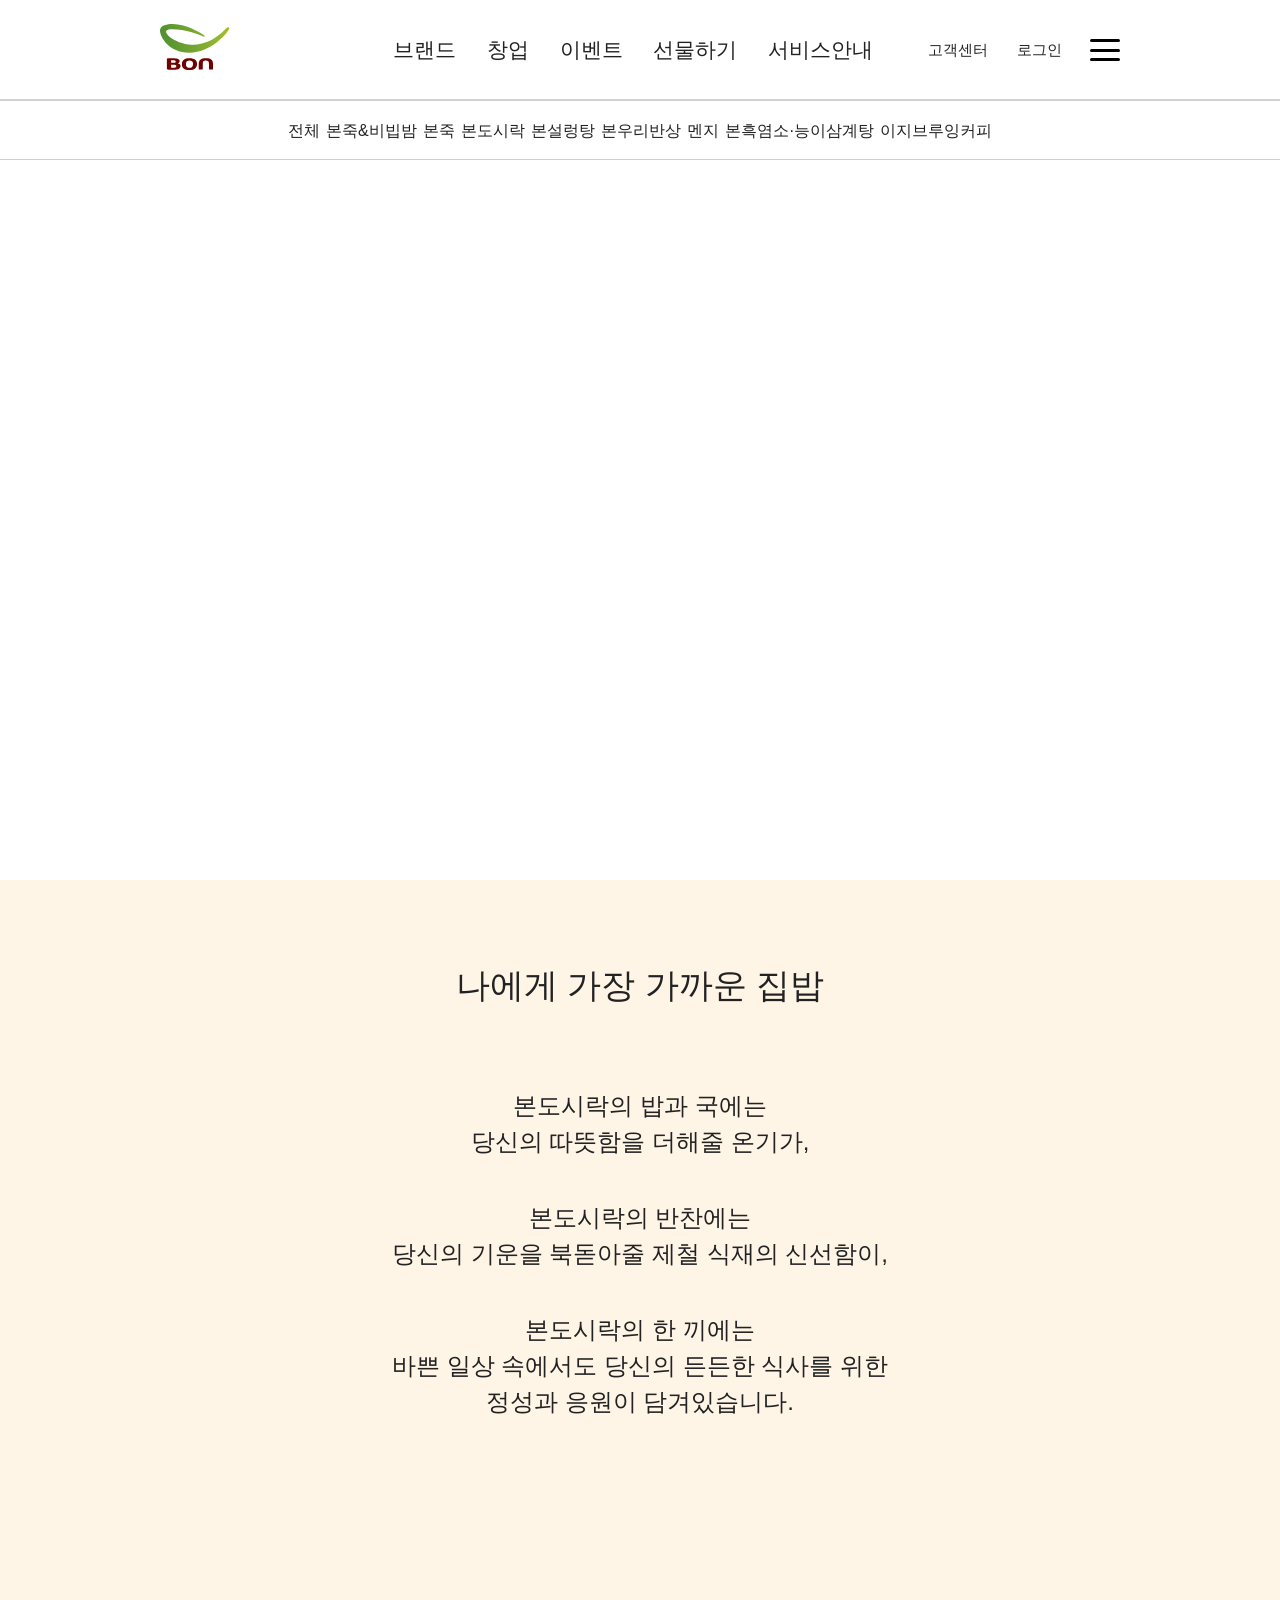
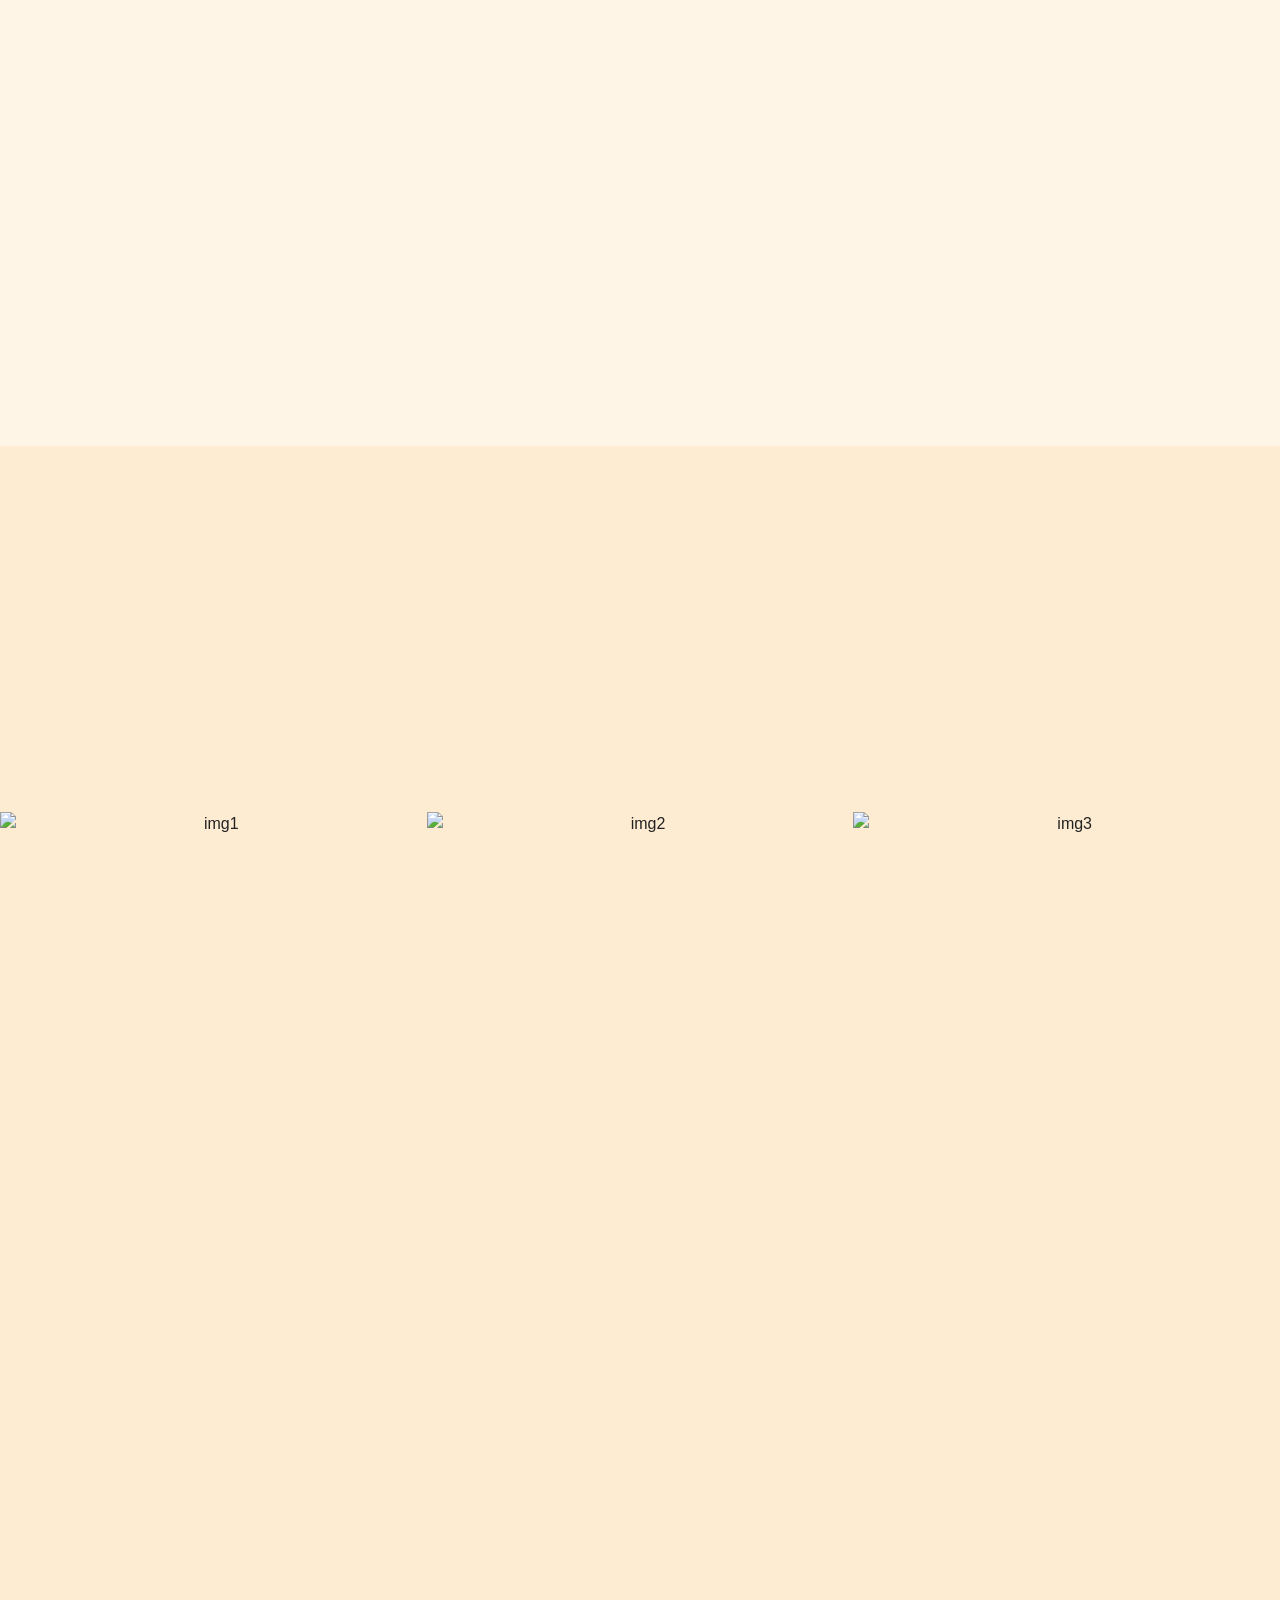
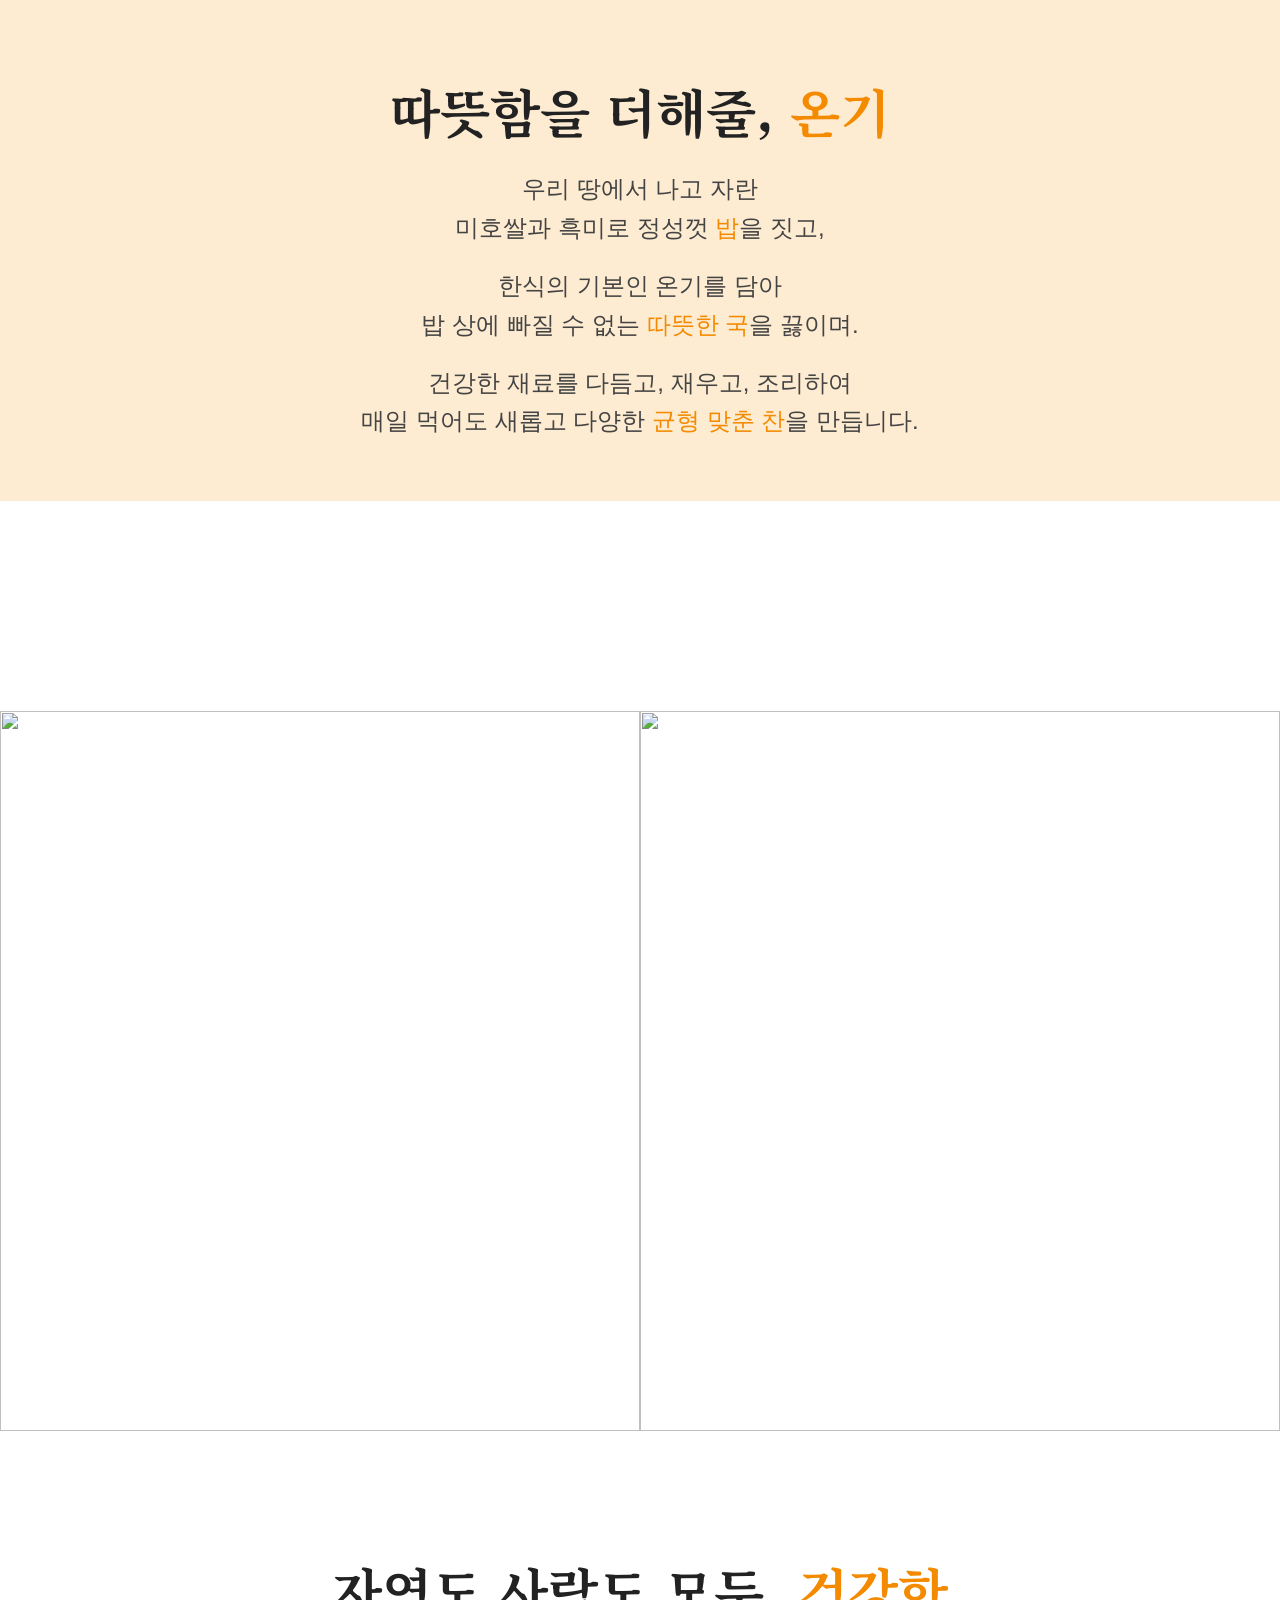
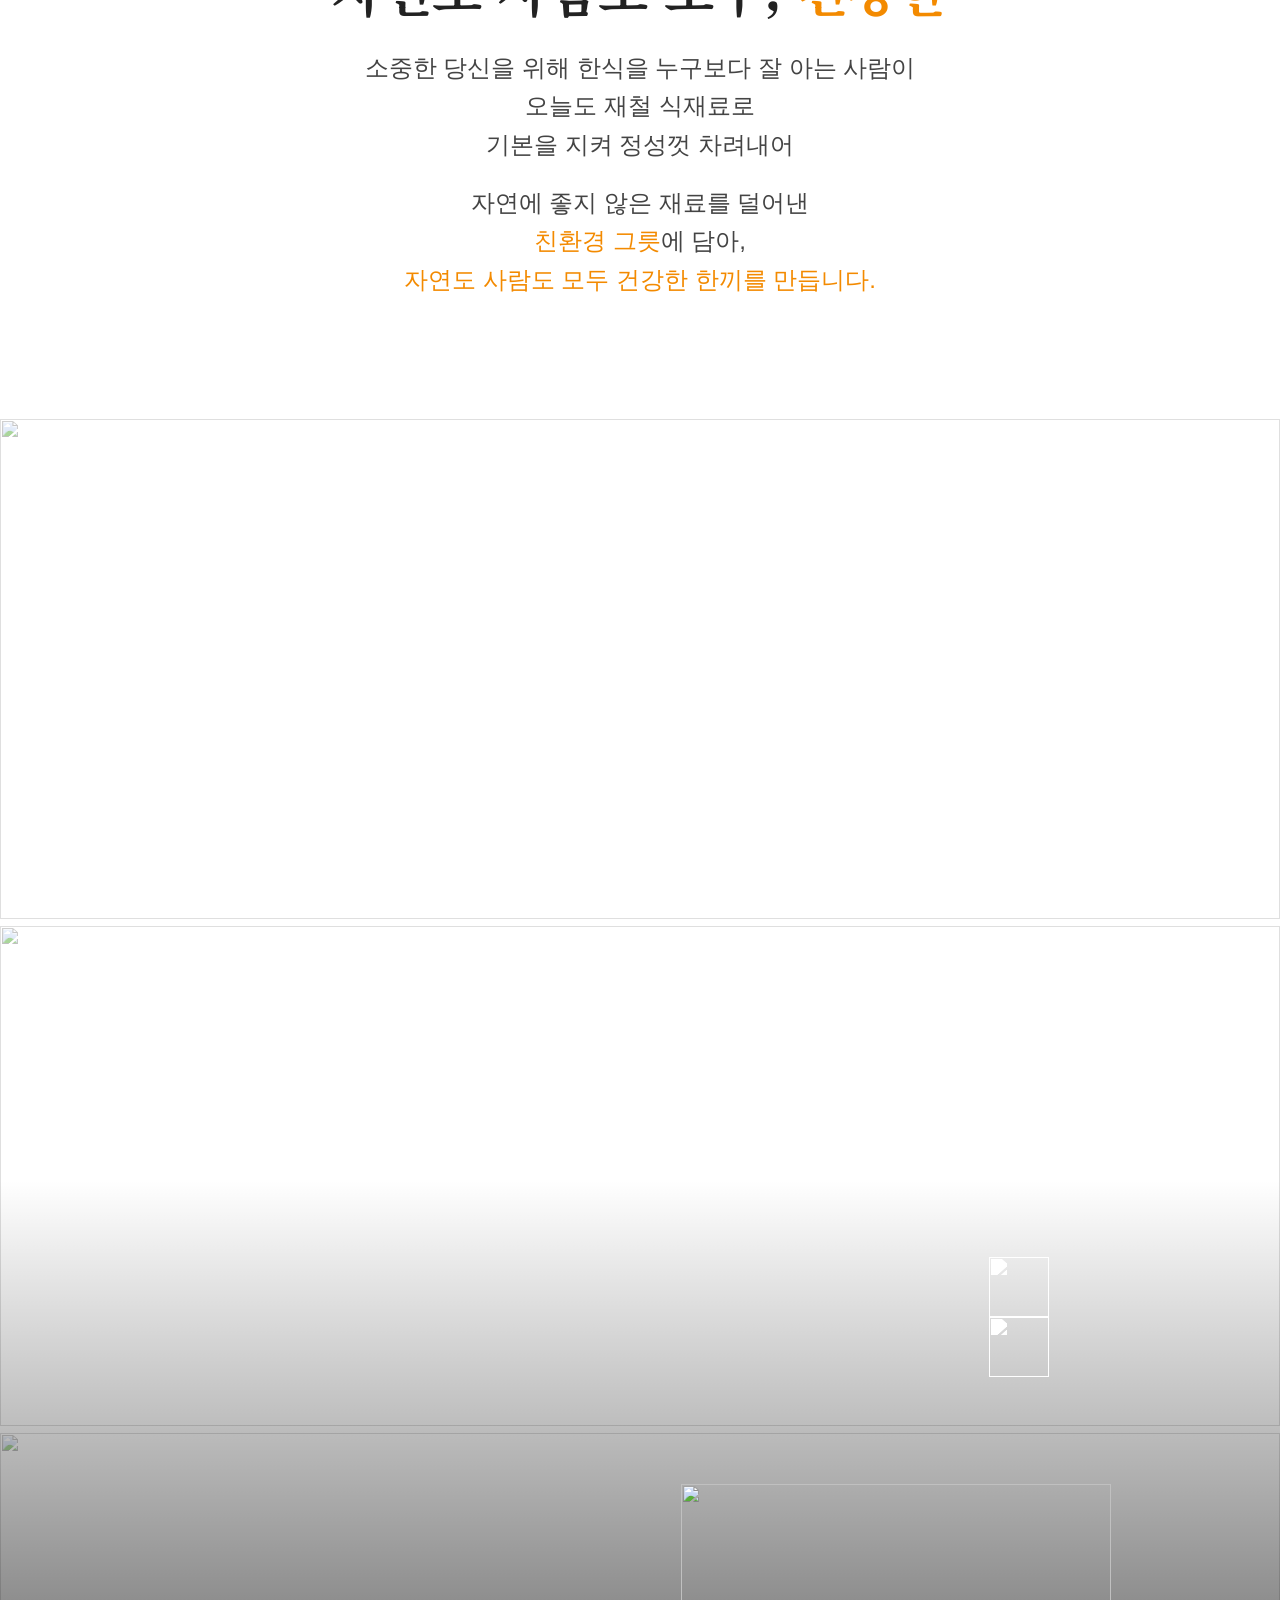
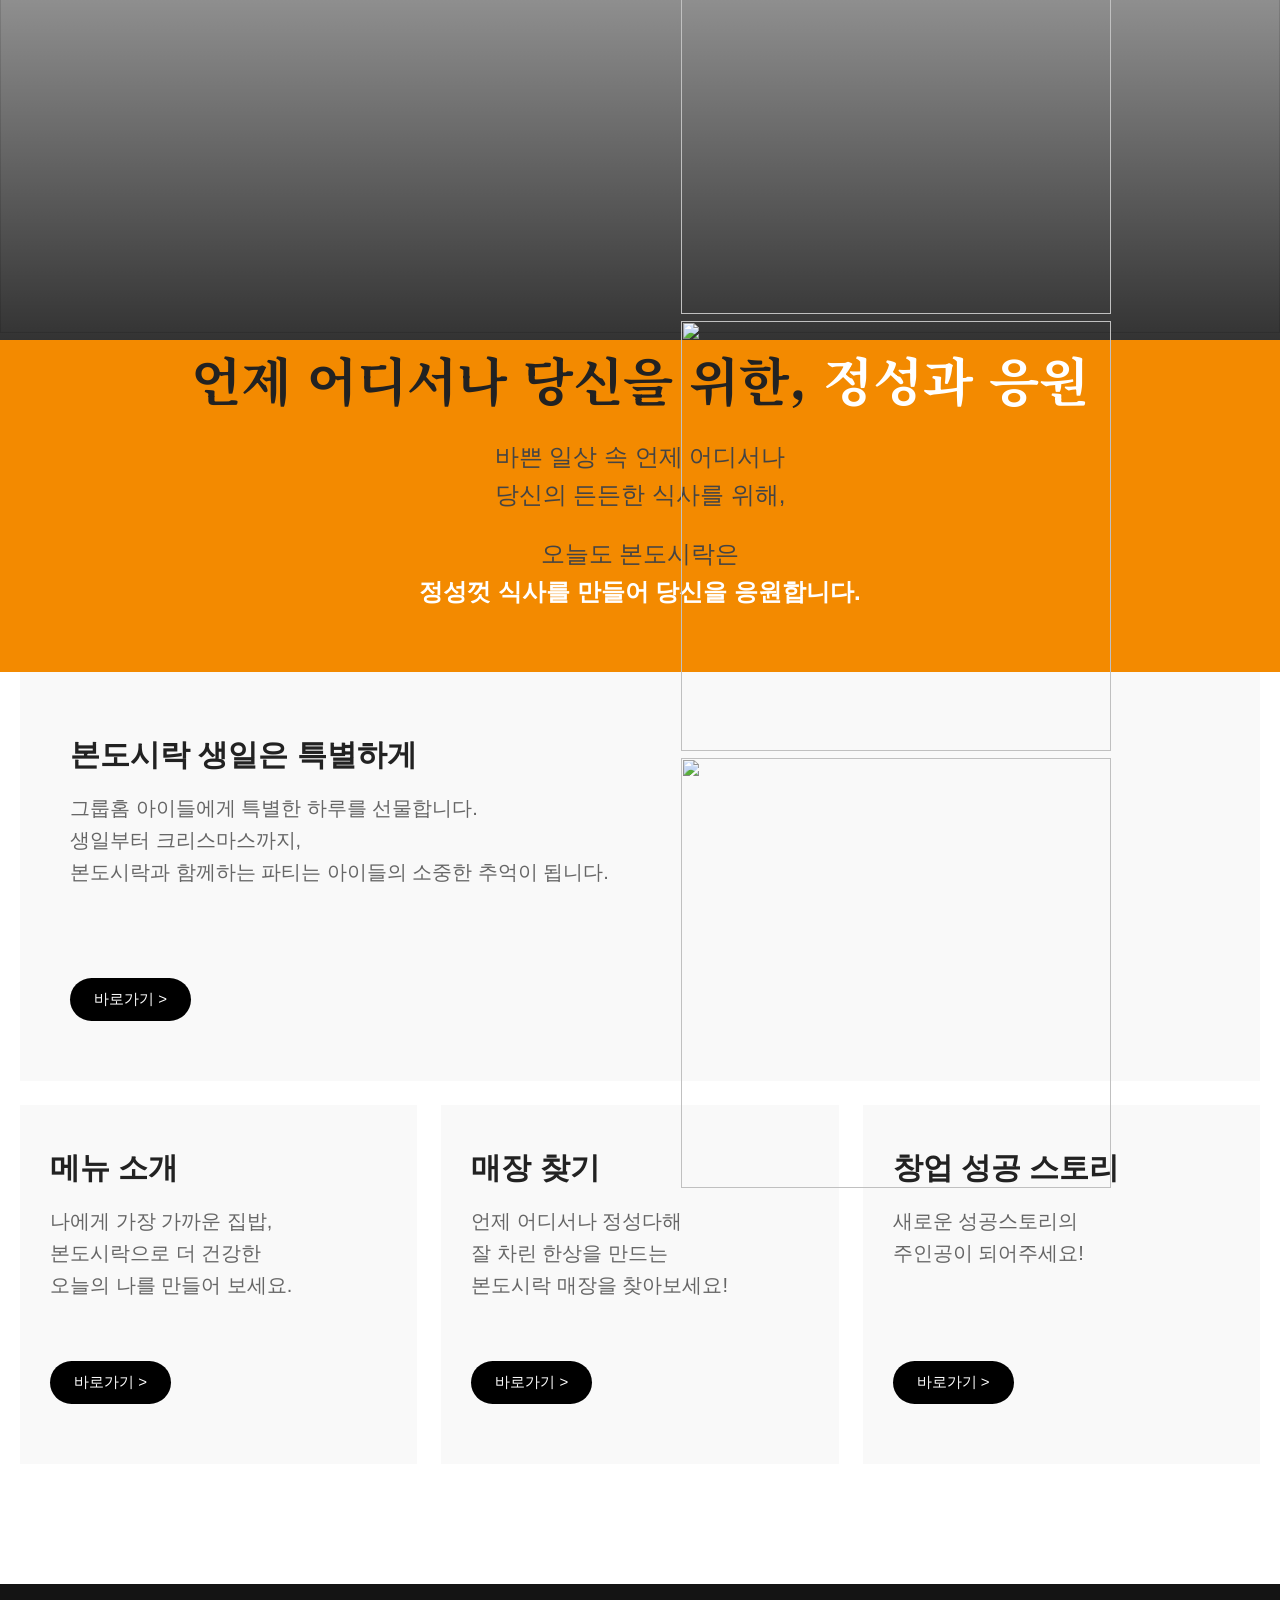
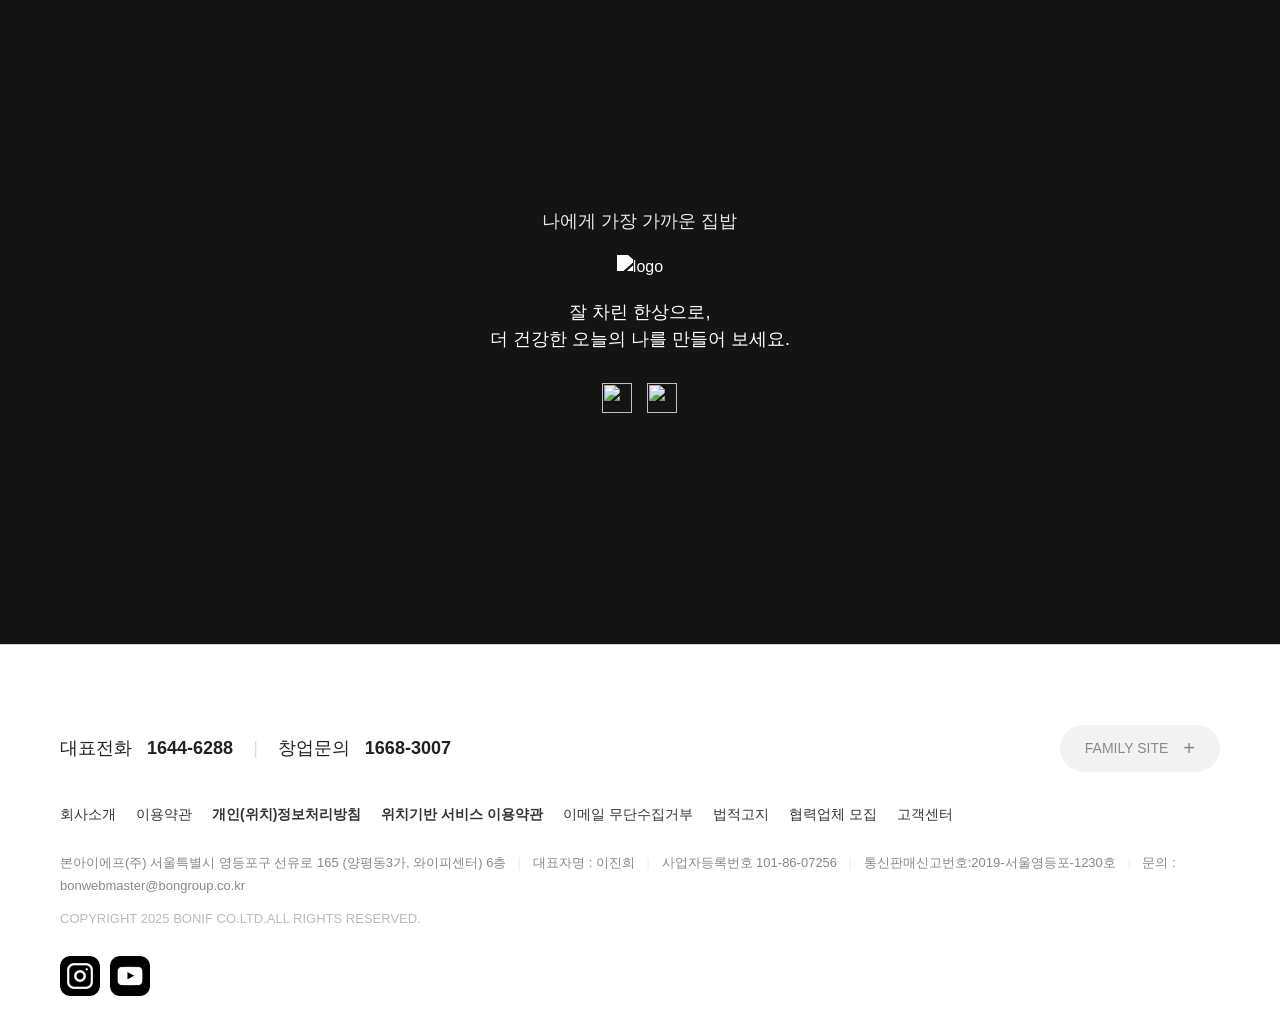
==== brand/intro/index.html @ 8f4c3852 "first commit" ====
<!doctype html>
<html lang="ko">
  <head>
    <meta charset="UTF-8" />
    <meta name="viewport" content="width=device-width, initial-scale=1.0" />
    <link rel="icon" href="/global/assets/favicon.ico" />

    <title>본도시락 - 브랜드 소개</title>
        <!-- 폰트 및 리셋 불러오는 부분 -->
    <link rel="preconnect" href="https://fonts.googleapis.com" />
    <link rel="preconnect" href="https://fonts.gstatic.com" crossorigin />
    <link
      href="https://fonts.googleapis.com/css2?family=Inter:ital,opsz,wght@0,14..32,100..900;1,14..32,100..900&family=Noto+Serif+KR:wght@200..900&display=swap"
      rel="stylesheet"
    />
    <link rel="stylesheet" href="/global/styles/font.css" />
    <link rel="stylesheet" href="/global/styles/reset.css" />

    <!-- 헤더 관련 -->
    <script src="/main.js" defer></script>
    <link rel="stylesheet" href="/styles.css" />
    
    <!-- 페이지별로 필요한 스타일과 스크립트 불러오는 부분 -->
    <link rel="stylesheet" href="./styles/styles.css" />
    <link rel="stylesheet" href="intro.css" />
    <script src="intro.js"></script>
    <script src="./main.js" defer></script>

    <!-- 상준 추가 -->
    <script src="https://cdnjs.cloudflare.com/ajax/libs/ScrollMagic/2.0.7/ScrollMagic.min.js"></script>
    <script src="https://cdnjs.cloudflare.com/ajax/libs/ScrollMagic/2.0.7/plugins/debug.addIndicators.min.js"></script>
    <script src="https://unpkg.com/aos@2.3.1/dist/aos.js"></script>
    <script src="https://cdn.jsdelivr.net/npm/swiper@12/swiper-bundle.min.js"></script>
    <link href="https://unpkg.com/aos@2.3.1/dist/aos.css" rel="stylesheet">
    <link href="https://fonts.googleapis.com/css2?family=Noto+Serif+KR:wght@200..900&display=swap" rel="stylesheet">
    <link rel="stylesheet" href="https://cdn.jsdelivr.net/npm/swiper@12/swiper-bundle.min.css" />

  </head>
  <body>
    <div class="all-menu">
      <div class="top-box">
        <div class="top-inner">
          <div class="logo-box">
            <img src="/global/assets/logo2.svg" alt="" />
          </div>
          <div class="btn-box">
            <ul class="btn-area">
              <li>고객센터</li>
              <li>로그인</li>
              <img id="closeBtn" src="/global/assets/close.svg" alt="" />
            </ul>
          </div>
        </div>
      </div>
      <div class="down-box">
        <ul class="list-depth1">
          <li>
            <div class="menu-cont">
              <h1 class="line">브랜드</h1>
              <ul class="list-depth2">
                <li>전체</li>
                <li>
                  본죽&비빔밥
                  <ul class="list-depth3">
                    <li>브랜드소개</li>
                    <li>메뉴 소개</li>
                    <li>매장 찾기</li>
                    <li>주문하기</li>
                  </ul>
                </li>
                <li>
                  본죽
                  <ul class="list-depth3">
                    <li>브랜드소개</li>
                    <li>메뉴 소개</li>
                    <li>매장 찾기</li>
                    <li>주문하기</li>
                  </ul>
                </li>

                <li>
                  본도시락
                  <ul class="list-depth3">
                    <li>브랜드소개</li>
                    <li>메뉴 소개</li>
                    <li>매장 찾기</li>
                    <li>주문하기</li>
                    <li>단체주문</li>
                  </ul>
                </li>
                <li>
                  본설렁탕
                  <ul class="list-depth3">
                    <li>브랜드소개</li>
                    <li>메뉴 소개</li>
                    <li>매장 찾기</li>
                    <li>주문하기</li>
                  </ul>
                </li>
                <li>
                  본우리반상
                  <ul class="list-depth3">
                    <li>브랜드소개</li>
                    <li>메뉴 소개</li>
                    <li>매장 찾기</li>
                    <li>주문하기</li>
                  </ul>
                </li>
                <li>
                  본흑염소 능이삼계탕
                  <ul class="list-depth3">
                    <li>브랜드소개</li>
                    <li>메뉴 소개</li>
                    <li>매장 찾기</li>
                  </ul>
                </li>
                <li>
                  이지브루잉커피
                  <ul class="list-depth3">
                    <li>브랜드소개</li>
                    <li>메뉴 소개</li>
                    <li>매장 찾기</li>
                    <li>주문하기</li>
                  </ul>
                </li>
              </ul>
            </div>
          </li>
          <li>
            <div class="menu-cont">
              <h1 class="line">창업</h1>
              <ul class="list-depth2">
                <li>
                  창업안내
                  <ul class="list-depth3">
                    <li>창업메인</li>
                    <li>본죽&비빔밥</li>
                    <li>본도시락</li>
                    <li>본설렁탕</li>
                    <li>본우리반상</li>
                    <li>멘지</li>
                    <li>본흑염소 능이삼계탕</li>
                    <li>이지브루잉커피</li>
                  </ul>
                </li>
                <li>창업상담</li>
                <li>창업설명회</li>
                <li>추천상권</li>
                <li>입점제안</li>
                <li>창업소식</li>
                <li>창업F&Q</li>
              </ul>
            </div>
          </li>
          <li>
            <div class="menu-cont jump">
              <h1 class="line">주문하기</h1>
              <ul class="list-depth2">
                <li>배달</li>
                <li>포장</li>
                <li>매장이용</li>
                <li>단체주문</li>
              </ul>
            </div>
            <div class="menu-cont">
              <h1 class="line">서비스 안내</h1>
              <ul class="list-depth2">
                <li>
                  배지 멤버쉽
                  <ul class="list-depth3">
                    <li>배지 멤버쉡 안내</li>
                    <li>MY 배지</li>
                  </ul>
                </li>
                <li>본오더 이용방법</li>
                <li>모바일 상품권 이용방법</li>
                <li>기프트카드 이용방법</li>
              </ul>
            </div>
          </li>
          <li>
            <div class="menu-cont jump">
              <h1 class="line">선물하기</h1>
              <ul class="list-depth2">
                <li>선물하기</li>
                <li>기프트카드</li>
                <li>모바일 상품권</li>
              </ul>
            </div>
            <div class="menu-cont">
              <h1 class="line">본아이에프</h1>
              <ul class="list-depth2">
                <li>회사소개</li>
              </ul>
            </div>
          </li>
          <li>
            <div class="menu-cont jump">
              <h1 class="line">이벤트</h1>
              <ul class="list-depth2">
                <li>이벤트</li>
                <li>설문조사</li>
              </ul>
            </div>
            <div class="menu-cont">
              <h1 class="line">고객센터</h1>
              <ul class="list-depth2">
                <li>1:1 문의</li>
                <li>F&Q</li>
                <li>공지사항</li>
                <li>소비자중심경영</li>
                <li>신규 사업 제안</li>
                <li>협력자를 모십니다</li>
              </ul>
            </div>
          </li>
        </ul>
      </div>
    </div>
    <header>
      <div class="header-cont">
        <div class="inner-wrap">
          <div class="top1">
            <a href="/brand/menu">
              <img src="/global/assets/logo2.svg" alt="" />
            </a>
          </div>
          <div class="top2">
            <ul class="top-menu">
              <div id="bar"></div>

              <li id="brand" class="top-menu-item">브랜드</li>
              <li id="chang" class="top-menu-item">창업</li>
              <li id="event" class="top-menu-item">이벤트</li>
              <li id="present" class="top-menu-item">선물하기</li>
              <li id="service" class="top-menu-item">서비스안내</li>
            </ul>
          </div>
          <div class="top3">
            <ul class="mypage">
              <li>고객센터</li>
              <li>로그인</li>
              <div id="ham" class="hamburger">
                <span></span>
                <span></span>
                <span></span>
              </div>
            </ul>
          </div>
        </div>
      </div>
      <div class="header-hover sub-cont-brand">
        <ul class="sub-menu">
          <li>전체</li>
          <li>
            본죽&비빔밥
            <ul class="sub-menu2">
              <li>브랜드소개</li>
              <li>메뉴소개</li>
              <li>매장 찾기</li>
              <li>주문하기</li>
            </ul>
          </li>
          <li>
            본죽
            <ul class="sub-menu2">
              <li>브랜드소개</li>
              <li>메뉴소개</li>
              <li>매장 찾기</li>
              <li>주문하기</li>
            </ul>
          </li>
          <li>
            본도시락
            <ul class="sub-menu2">
              <li><a href="/brand/intro">브랜드소개</a></li>
              <li><a href="/brand/menu">메뉴소개</a></li>
              <li><a href="/brand/store">매장 찾기</a></li>
              <li><a href="/order/type">주문하기</a></li>
              <li><a href="/group/info">단체주문</a></li>
            </ul>
          </li>
          <li>
            본설렁탕
            <ul class="sub-menu2">
              <li>브랜드소개</li>
              <li>메뉴소개</li>
              <li>매장 찾기</li>
              <li>주문하기</li>
            </ul>
          </li>
          <li>
            본우리반상
            <ul class="sub-menu2">
              <li>브랜드소개</li>
              <li>메뉴소개</li>
              <li>매장 찾기</li>
              <li>주문하기</li>
            </ul>
          </li>
          <li>
            멘지
            <ul class="sub-menu2">
              <li>브랜드소개</li>
              <li>메뉴소개</li>
              <li>매장 찾기</li>
              <li>주문하기</li>
            </ul>
          </li>
          <li>
            본흑염소·능이삼계탕
            <ul class="sub-menu2">
              <li>브랜드소개</li>
              <li>메뉴소개</li>
              <li>매장 찾기</li>
              <li>주문하기</li>
            </ul>
          </li>
          <li>
            이지브루잉커피
            <ul class="sub-menu2">
              <li>브랜드소개</li>
              <li>메뉴소개</li>
              <li>매장 찾기</li>
              <li>주문하기</li>
            </ul>
          </li>
        </ul>
      </div>
      <div class="header-hover sub-cont-chang">
        <ul class="sub-menu">
          <li>
            창업안내
            <ul class="sub-menu2">
              <li>창업메인</li>
              <li>본죽&비빔밥</li>
              <li>본도시락</li>
              <li>본설렁탕</li>
              <li>본우리반상</li>
              <li>멘지</li>
              <li>본흑염소·능이삼계탕</li>
              <li>이지브루잉커피</li>
            </ul>
          </li>
          <li>창업상담</li>
          <li>창업설명회</li>
          <li>추천 상권</li>
          <li>입점 제안</li>
          <li>창업소식</li>
          <li>창업F&Q</li>
        </ul>
      </div>
      <div class="header-hover sub-cont-event">
        <ul class="sub-menu-event">
          <li>이벤트</li>
          <li>설문조사</li>
        </ul>
      </div>
      <div class="header-hover sub-cont-present">
        <ul class="sub-menu-present">
          <li>선물하기</li>
          <li>기프트카드</li>
          <li>모바일 상품권</li>
        </ul>
      </div>
      <div class="header-hover sub-cont-service">
        <ul class="sub-menu-service">
          <li>
            배지멤버쉽
            <ul class="sub-menu2">
              <li>배지멤버쉽 안내</li>
              <li>MY 배지</li>
            </ul>
          </li>
          <li>본오더 이용방법</li>
          <li>모바일상품권 이용방법</li>
          <li>기프트카드 이용방법</li>
        </ul>
      </div>
    </header>

    <nav>
      <div class="nav-wrap">
        <ul class="nav-menu">
          <li>전체</li>
          <li>본죽&비빕밤</li>
          <li>본죽</li>
          <li>본도시락</li>
          <li>본설렁탕</li>
          <li>본우리반상</li>
          <li>멘지</li>
          <li>본흑염소·능이삼계탕</li>
          <li>이지브루잉커피</li>
        </ul>
      </div>
    </nav>


    <main>
      <section class="ytb">
        <a href="#scroll_down">
          <div class="mouse">
            <div class="mouse-icon " >
              <span class="mouse-wheel"></span>
            </div>
          </div>
        </a>
         <div class="swiper swiper-container-initialized">
        <div class="swiper-wrapper" style="transition-duration: 0ms; transform: translate3d(-1528px, 0px, 0px);"><div class="swiper-slide swiper-slide-duplicate swiper-slide-duplicate-active swiper-slide-prev" data-swiper-slide-index="0" style="width: 100%; height: 50%;">
            <div class="video-wrap">
              <div class="main_video">
                <iframe width="100%" height="100%" src="https://www.youtube.com/embed/TbxHaAvkObc?autoplay=1&mute=1&controls=0&loop=1&playlist=TbxHaAvkObc" title="YouTube video player" frameborder="0" allow="accelerometer; autoplay; clipboard-write; encrypted-media; gyroscope; picture-in-picture; web-share" referrerpolicy="strict-origin-when-cross-origin" allowfullscreen></iframe>
              </div>
            </div>
          </div>
        </div>
          </div>
      </section>
      <section class="main_contents" id="scroll_down">
        <div class="content_1">
          <div class="content_1_wrap">
            <div class="box-top aos-init" data-aos="fade-up" data-aos-delay="30" data-aos-duration="1000" >
            <div class="logo-title">
              <p class="title1">나에게 가장 가까운 집밥<br /></p>
              <h1><img src="https://www.bonif.co.kr/assets/web/front/assets/images/icons/bonpack-logo-big.svg" alt="" /></h1>
            </div>
            <div class="text">
              <ul class="text_btm_box">
                <li>
                  본도시락의 밥과 국에는<br />
                  당신의 따뜻함을 더해줄 온기가,<br />
                </li>
                <li>
                  본도시락의 반찬에는<br />
                  당신의 기운을 북돋아줄 제철 식재의 신선함이,<br />
                </li>
                <li>
                  본도시락의 한 끼에는<br />
                  바쁜 일상 속에서도 당신의 든든한 식사를 위한<br />
                  정성과 응원이 담겨있습니다.
                </li>
              </ul>
            </div>
          
          <!-- 메인 슬라이드1 백그라운드 색 조정 -->
          <div class="swiper swiper-container">
            <div class="swiper-wrapper">
              <div class="swiper-slide">
                <div class="img-area">
                  <img src="https://www.bonif.co.kr/assets/web/front/assets/images/brand/bonpack2-1.png" alt="" />
                </div>
                <div class="title-area">
                  <div class="tit">바싹불고기 깻잎제육 한상</div>
                  <div class="sub-tit">
                    바싹불고기에 향긋한 깻잎채를 더한 제육볶음까지,<br />
                    고기에 고기를 더한 푸짐한 한상
                  </div>
                </div>
              </div>
              <div class="swiper-slide">
                <div class="img-area">
                  <img src="https://www.bonif.co.kr/assets/web/front/assets/images/brand/bonpack2-2.png" alt="">
                </div>
                <div class="title-area">
                  <div class="tit">본격 도시락</div>
                  <div class="sub-tit">
                    시그니처 바싹불고기와 제육볶음에 카츠, 전까지<br />
                    본도시락의 프리미엄에 가성비까지 더한 본격적인 도시락
                  </div>
                </div>
              </div>
              <div class="swiper-slide">
                <div class="img-area">
                  <img src="https://www.bonif.co.kr/assets/web/front/assets/images/brand/bonpack2-3.png" alt="">
                </div>
                <div class="title-area">
                  <div class="tit">바싹불고기 국반상</div>
                  <div class="sub-tit">
                    본도시락 시그니처 바싹불고기를 한식 기본 반찬과<br />
                    온기가 담긴 국을 함께 즐기는 건강한 반상
                  </div>
                </div>
              </div>
              <div class="swiper-slide">
                <div class="img-area">
                  <img src="https://www.bonif.co.kr/assets/web/front/assets/images/brand/bonpack2-4.png" alt="">
                </div>
                <div class="title-area">
                  <div class="tit">궁중 전복소갈비찜 한정식</div>
                  <div class="sub-tit">
                    대표 한정식 메뉴인 전복소갈비찜에<br />
                    버섯소불고기, 잡채, 꼬막무침까지 푸짐하고 맛있는 고품격
                    한정식
                  </div>
                </div>
              </div>
            </div>
            <div class="swiper_btn_wrap" data-aos="fade-up" data-aos-duration="1000">
              <div class="swiper-button-prev-j2">
                <img src="https://www.bonif.co.kr/assets/web/front/assets/images/icons/prev-button-black.svg" alt="">
              </div>
              <div class="swiper-button-next-j2">
                <img src="https://www.bonif.co.kr/assets/web/front/assets/images/icons/next-button-black.svg" alt="">
              </div>
            </div>
            <div class="swiper swiper-container-thumbs_2 aos-init " data-aos="fade-up" data-aos-duration="1000">
              <div class="swiper-wrapper">
                <div class="swiper-slide" style="width: 150.25px; margin-right: 10px; max-width: 150.25px;">
                   <img src="https://www.bonif.co.kr/assets/web/front/assets/images/brand/bonpack2-1.png" alt="" />
                </div>
                <div class="swiper-slide" style="width: 150.25px; margin-right: 10px; max-width: 150.25px;">
                   <img src="https://www.bonif.co.kr/assets/web/front/assets/images/brand/bonpack2-2.png" alt="" />
                </div>
                <div class="swiper-slide" style="width: 150.25px; margin-right: 10px; max-width: 150.25px;">
                   <img src="https://www.bonif.co.kr/assets/web/front/assets/images/brand/bonpack2-3.png" alt="" />
                </div>
                <div class="swiper-slide" style="width: 150.25px; margin-right: 10px; max-width: 150.25px;">
                   <img src="https://www.bonif.co.kr/assets/web/front/assets/images/brand/bonpack2-4.png" alt="" />
                </div>
              </div>
            </div>
            </div>
            </div>
        </div>
          <!-- 여기까지 컨탠츠1 -->
          <!-- 컨텐츠 2  백그라운드 색 조정-->
          <div class="content_2">
            <div class="content_2_box">
              <img src="	https://www.bonif.co.kr/assets/web/front/assets/images/brand/content2-2-1.png" alt="img1" />
              <div class="overlay"></div>
              <div class="text">
                <div class="title">
                  <h4>잘 지은</h4><br>
                  <h2>밥</h2>
                </div>
                <p>
                  국내산 미호쌀과 흑미로<br />
                  직접 지은 밥
                </p>
              </div>
            </div>
            <div class="content_2_box">
              <img src="	https://www.bonif.co.kr/assets/web/front/assets/images/brand/content2-2-2.png" alt="img2" />
              <div class="overlay"></div>
              <div class="text">
                <div class="title">
                  <h4>잘 끓인</h4><br>
                  <h2>국</h2>
                </div>
                <p>
                  한식의 기본인 온기를<br />
                  가득 담아 끓인 국
                </p>
              </div>
            </div>
            <div class="content_2_box">
              <img src="	https://www.bonif.co.kr/assets/web/front/assets/images/brand/content2-2-3.png" alt="img3" />
              <div class="overlay"></div>
              <div class="text">
                <div class="title">
                  <h4>잘 만든</h4><br>
                  <h2>찬</h2>
                </div>
                <p>
                  계절 식재를 한식 조리법으로<br />
                  다양하게 만든 찬
                </p>
              </div>
            </div>
          </div>
        </div>
        <!--여기까지 컨텐츠 2-->
        <!-- 컨텐츠 3  연갈색 백그라운드 색 조정-->
        <div class="content_3 menu-description">
          <h2 id="text-title" class="heading-h2 aos-init" data-aos="fade-up" data-aos-delay="10" data-aos-duration="1000">따뜻함을 더해줄, <span>온기</span></h2>
          <p class="text-description aos-init" data-aos="fade-up" data-aos-delay="30" data-aos-duration="1000" >
            우리 땅에서 나고 자란<br>
          미호쌀과 흑미로 정성껏 <span>밥</span>을 짓고,

          </p>
          <p class="text-description aos-init" data-aos="fade-up" data-aos-delay="30" data-aos-duration="1000">
            한식의 기본인 온기를 담아<br>
          밥 상에 빠질 수 없는 <span>따뜻한 국</span>을 끓이며.
        </p>
          <p class="text-description aos-init" data-aos="fade-up" data-aos-delay="30" data-aos-duration="1000">
            건강한 재료를 다듬고, 재우고, 조리하여<br>
          매일 먹어도 새롭고 다양한 <span>균형 맞춘 찬</span>을 만듭니다.
          </p>
        </div>
        <!--여기까지 컨텐츠 3-->
        <!-- 컨텐츠 4 -->
        <div class="content_4 menu-description">
          <div class="img-warp aos-init" data-aos="fade-up" data-aos-delay="30" data-aos-duration="1000">
            <div class="img-left">
              <img src="https://www.bonif.co.kr/assets/web/front/assets/images/brand/imgwrap-img1.png" alt="">
            </div>
            <div class="img-right">
              <img src="https://www.bonif.co.kr/assets/web/front/assets/images/brand/imgwrap-img2.png" alt="">
            </div>
          </div>
          <div class="menu-description">
            <h2 id="text-title" class="heading-h2 aos-init" data-aos="fade-up" data-aos-delay="10" data-aos-duration="1000">자연도 사람도 모두, <span>건강한</span></h2>
            <p class="text-description aos-init" data-aos="fade-up" data-aos-delay="30" data-aos-duration="1000">
          소중한 당신을 위해 한식을 누구보다 잘 아는 사람이<br>
          오늘도 재철 식재료로<br>
          기본을 지켜 정성껏 차려내어
            </p>
            <p class="text-description aos-init" data-aos="fade-up" data-aos-delay="30" data-aos-duration="1000">
           자연에 좋지 않은 재료를 덜어낸<br>
          <span>친환경 그릇</span>에 담아,<br>
          <span>자연도 사람도 모두 건강한 한끼를 만듭니다.</span>
            </p>
          </div>
        </div>
        <!--여기까지 컨텐츠 4-->
        <!-- 컨텐츠5 메인 슬라이드 -->
        <div class="content_5 main-swiper swiper">
          <div class="swiper-wrapper">
              <div class="swiper-slide">
                <img src="https://www.bonif.co.kr/assets/web/front/assets/images/brand/thum-brand-1.png" alt="">
              </div>
              <div class="swiper-slide">
                <img src="https://www.bonif.co.kr/assets/web/front/assets/images/brand/thum-brand-2.png" alt="">
              </div>
              <div class="swiper-slide">
                <img src="https://www.bonif.co.kr/assets/web/front/assets/images/brand/thum-brand-3.png" alt="">
              </div>
            </div>
            <div class="swiper_btn_wrap">
              <div class="swiper-button-prev">
                <img src="https://www.bonif.co.kr/assets/web/front/assets/images/brand/menji/icon/prev_button.svg" alt="">
              </div>
              <div class="swiper-button-next">
                <img src="https://www.bonif.co.kr/assets/web/front/assets/images/brand/menji/icon/next_button.svg" alt="">
              </div>
            </div>
            <div class="swiper swiper-container-thumbs">
              <div class="swiper-wrapper">
                <div class="swiper-slide">
                   <img src="https://www.bonif.co.kr/assets/web/front/assets/images/brand/thum-brand-1.png" alt="">
              </div>
              <div class="swiper-slide">
                <img src="https://www.bonif.co.kr/assets/web/front/assets/images/brand/thum-brand-2.png" alt="">
              </div>
              <div class="swiper-slide">
                <img src="https://www.bonif.co.kr/assets/web/front/assets/images/brand/thum-brand-3.png" alt="">
              </div>
              </div>
              </div>
            </div>
        </div>
        <!--여기까지 컨텐츠 5-->
        <!-- 컨텐츠 6 -->
        <div class="content_6">
          <h2 id="text-title" class="heading-h2 aos-init" data-aos="fade-up" data-aos-delay="30" data-aos-duration="1000">언제 어디서나 당신을 위한, <span>정성과 응원</span></h2>
          <p class="text-description aos-init" data-aos="fade-up" data-aos-delay="30" data-aos-duration="1000">
            바쁜 일상 속 언제 어디서나<br>
          당신의 든든한 식사를 위해,
          </p>
<p class="text-description aos-init" data-aos="fade-up" data-aos-delay="30" data-aos-duration="1000">
  오늘도 본도시락은<br>
          <span>정성껏 식사를 만들어 당신을 응원합니다.</span>
</p>
          </div>
          <!-- 여기까지 컨텐츠 6 -->

      </section>
<!-- 메인 세션 끝 -->

      <section class="content_7 block-wrap">
        <div class="content_7_wrap"> 
          <div class="content_7_box block-full target">
            <div class="text">
              <div class="text_1">
                <h4>본도시락 생일은 특별하게</h4>
              <p>
                그룹홈 아이들에게 특별한 하루를 선물합니다.<br>
                생일부터 크리스마스까지,<br>
                본도시락과 함께하는 파티는 아이들의 소중한 추억이 됩니다.
              </p>
              </div>
              <button class="main_btn" onclick="window.open('https://event.bonif.co.kr/sc_bondosirak/index.html')">
                <span class="body4">바로가기 ></span>
              </button>   
            </div>
            <div class="img-area">
              <img src="https://www.bonif.co.kr/assets/web/front/assets/images/brand/block-img4.png" alt="">
            </div>
          </div>
          <div class="content_7 aos-init" data-aos="fade-up" data-aos-delay="0" data-aos-duration="1000">
            <div class="text">
              <div class="text_1">
                <h4>메뉴 소개</h4>
              <p>
                나에게 가장 가까운 집밥,<br>
                본도시락으로 더 건강한<br>
                오늘의 나를 만들어 보세요.
              </p>
              </div>
              <button class="main_btn" onclick="window.open('/brand/menu/')">
                <span class="body4">바로가기 ></span>
              </button> 
            </div>
            <div class="img">
              <img src="https://www.bonif.co.kr/assets/web/front/assets/images/brand/block-img1.png" alt="">
            </div>
          </div>
 <div class="content_7 aos-init" data-aos="fade-up" data-aos-delay="30" data-aos-duration="1000">
            <div class="text">
              <div class="text_1">
                 <h4>매장 찾기</h4>
              <p>
                언제 어디서나 정성다해<br>
                잘 차린 한상을 만드는<br>
                본도시락 매장을 찾아보세요!
              </p>
              </div>
              <button class="main_btn" onclick="window.open('/brand/store/')">
                <span class="body4">바로가기 ></span>
              </button> 
            </div>
            <div class="img">
              <img src="https://www.bonif.co.kr/assets/web/front/assets/images/brand/block-img2.png" alt="">
            </div>
          </div>
 <div class="content_7 aos-init" data-aos="fade-up" data-aos-delay="30" data-aos-duration="1000">
            <div class="text">
              <div class="text_1">
               <h4>창업 성공 스토리 </h4>
              <p>
                새로운 성공스토리의<br>
                주인공이 되어주세요!
              </p>
              </div>
              <button class="main_btn" onclick="window.open('')">
                <span class="body4">바로가기 ></span>
              </button> 
            </div>
            <div class="img">
              <img src="https://www.bonif.co.kr/assets/web/front/assets/images/brand/block-img3.png" alt="">
            </div>
          </div>
        </div>
      </section>
  <!--서브세션-컨텐츠7끝 -->
      <div class="bottom_slide" >
        <div class="bottom_slide_top">
          <div class="img-warp-dim"></div>
          <div class="img-warp aos-init" data-aos="fade-up" data-aos-delay="30" data-aos-duration="1000">
            <div class="text">
            <p class="logo-txt">나에게 가장 가까운 집밥</p>
            <h1>
              <img src="https://www.bonif.co.kr/assets/web/front/assets/images/brand/bonpack-logo.svg" alt="logo">
            </h1>
            <p>
              잘 차린 한상으로,<br>
              더 건강한 오늘의 나를 만들어 보세요.
            </p>
          </div>
          <div class="icons">
            <ul>
              <li> <a href="https://www.instagram.com/bondosirak_official/"><img src="https://www.bonif.co.kr/assets/web/front/assets/images/brand/menji/icon/instagram.svg" alt=""></a></li>
              <li> <a href="https://www.youtube.com/channel/UCK16mg9U7Adc6RNl5hwDThQ"> <img src="https://www.bonif.co.kr/assets/web/front/assets/images/brand/menji/icon/youtube.svg" alt="">  </a></li>
            </ul><!--아직 백그라운드 화상 못찾음  -->
          </div>

          </div>

        </div>

      </div>
     
    </main>

    <!-- footer -->
    <footer class="site-footer">
      <div class="footer-inner">
        <div class="footer-top">
          <div class="contact-info">
            <span class="label">대표전화</span>
            <span class="number">1644-6288</span>
            <span class="divider">|</span>
            <span class="label">창업문의</span>
            <span class="number">1668-3007</span>
          </div>
          <div class="family-site">
            <button type="button">
              FAMILY SITE <span class="plus">+</span>
            </button>
          </div>
        </div>

        <div class="footer-nav">
          <ul>
            <li>
              <a href="https://www.bonif.co.kr/brand/store?brdCd=BF104"
                >회사소개</a
              >
            </li>
            <li>
              <a href="https://www.bonif.co.kr/brand/store?brdCd=BF104"
                >이용약관</a
              >
            </li>
            <li>
              <a
                href="https://www.bonif.co.kr/brand/store?brdCd=BF104"
                class="bold"
                >개인(위치)정보처리방침</a
              >
            </li>
            <li>
              <a
                href="https://www.bonif.co.kr/brand/store?brdCd=BF104"
                class="bold"
                >위치기반 서비스 이용약관</a
              >
            </li>
            <li>
              <a href="https://www.bonif.co.kr/brand/store?brdCd=BF104"
                >이메일 무단수집거부</a
              >
            </li>
            <li>
              <a href="https://www.bonif.co.kr/brand/store?brdCd=BF104"
                >법적고지</a
              >
            </li>
            <li>
              <a href="https://www.bonif.co.kr/brand/store?brdCd=BF104"
                >협력업체 모집</a
              >
            </li>
            <li>
              <a href="https://www.bonif.co.kr/brand/store?brdCd=BF104"
                >고객센터</a
              >
            </li>
          </ul>
        </div>

        <div class="footer-info">
          <address>
            <span
              >본아이에프(주) 서울특별시 영등포구 선유로 165 (양평동3가,
              와이피센터) 6층</span
            >
            <span class="divider">|</span>
            <span>대표자명 : 이진희</span>
            <span class="divider">|</span>
            <span>사업자등록번호 101-86-07256</span>
            <span class="divider">|</span>
            <span>통신판매신고번호:2019-서울영등포-1230호</span>
            <span class="divider">|</span>
            <span>문의 : bonwebmaster@bongroup.co.kr</span>
          </address>
          <p class="copyright">
            copyright 2025 bonif co.ltd.all rights reserved.
          </p>
        </div>

        <div class="footer-sns">
          <a href="https://www.instagram.com/" target="_blank" class="icon-ig">
            <img src="/global/assets/인스타 로고.png" alt="인스타그램" />
          </a>
          <a
            href="https://www.youtube.com/results?search_query=%EB%B3%B8%EC%A3%BD"
            target="_blank"
            class="icon-yt"
          >
            <img src="/global/assets/그 뭐야 유튜브 로고.png" alt="유튜브" />
          </a>
        </div>
      </div>
    </footer>


    <!-- <footer>
      <p>&copy; 2026 Bon IF Co., Ltd. All Rights Reserved.</p>
      <p>
        ※본 코드는 실제 사이트 구조를 본뜬 학습용·프로토타입용 베이스
        코드입니다.
      </p>
    </footer>
    <div class="quick-menu brand-introduce" id="quick-menu-wrap">
      <div class="dim">
        <div class="list-depth1">
          <ul>
            <li>
              <a href=""><span>브랜드 소개</span></a>
            </li>
            <li>
              <a href=""><span>메뉴 소개</span></a>
            </li>
            <li>
              <a href=""><span>매장 찾기</span></a>
            </li>
          </ul>
        </div>
        <div class="search-area"></div>
        <div class="btn-wrap"></div>
        <div class=""></div>
      </div>
    </div> -->


  </body>
</html>
---- global/styles/font.css ----
@charset "UTF-8";
@font-face {
  font-family: "Suit";
  src: url("https://cdn.jsdelivr.net/gh/projectnoonnu/noonfonts_suit@1.0/SUIT-Thin.woff2")
    format("woff2");
  font-weight: 100;
  font-display: swap;
}

@font-face {
  font-family: "Suit";
  src: url("https://cdn.jsdelivr.net/gh/projectnoonnu/noonfonts_suit@1.0/SUIT-ExtraLight.woff2")
    format("woff2");
  font-weight: 200;
  font-display: swap;
}

@font-face {
  font-family: "Suit";
  src: url("https://cdn.jsdelivr.net/gh/projectnoonnu/noonfonts_suit@1.0/SUIT-Light.woff2")
    format("woff2");
  font-weight: 300;
  font-display: swap;
}

@font-face {
  font-family: "Suit";
  src: url("https://cdn.jsdelivr.net/gh/projectnoonnu/noonfonts_suit@1.0/SUIT-Regular.woff2")
    format("woff2");
  font-weight: normal;
  font-display: swap;
}

@font-face {
  font-family: "Suit";
  src: url("https://cdn.jsdelivr.net/gh/projectnoonnu/noonfonts_suit@1.0/SUIT-Medium.woff2")
    format("woff2");
  font-weight: 500;
  font-display: swap;
}

@font-face {
  font-family: "Suit";
  src: url("https://cdn.jsdelivr.net/gh/projectnoonnu/noonfonts_suit@1.0/SUIT-SemiBold.woff2")
    format("woff2");
  font-weight: 600;
  font-display: swap;
}

@font-face {
  font-family: "Suit";
  src: url("https://cdn.jsdelivr.net/gh/projectnoonnu/noonfonts_suit@1.0/SUIT-Bold.woff2")
    format("woff2");
  font-weight: 700;
  font-display: swap;
}

@font-face {
  font-family: "Suit";
  src: url("https://cdn.jsdelivr.net/gh/projectnoonnu/noonfonts_suit@1.0/SUIT-ExtraBold.woff2")
    format("woff2");
  font-weight: 800;
  font-display: swap;
}

@font-face {
  font-family: "Suit";
  src: url("https://cdn.jsdelivr.net/gh/projectnoonnu/noonfonts_suit@1.0/SUIT-Heavy.woff2")
    format("woff2");
  font-weight: 900;
  font-display: swap;
}

/*
pretendard
*/
@font-face {
  font-family: "Pretendard";
  src: url("https://cdn.jsdelivr.net/gh/projectnoonnu/pretendard@1.0/Pretendard-Thin.woff2")
    format("woff2");
  font-weight: 100;
  font-display: swap;
}

@font-face {
  font-family: "Pretendard";
  src: url("https://cdn.jsdelivr.net/gh/projectnoonnu/pretendard@1.0/Pretendard-ExtraLight.woff2")
    format("woff2");
  font-weight: 200;
  font-display: swap;
}

@font-face {
  font-family: "Pretendard";
  src: url("https://cdn.jsdelivr.net/gh/projectnoonnu/pretendard@1.0/Pretendard-Light.woff2")
    format("woff2");
  font-weight: 300;
  font-display: swap;
}

@font-face {
  font-family: "Pretendard";
  src: url("https://cdn.jsdelivr.net/gh/projectnoonnu/pretendard@1.0/Pretendard-Regular.woff2")
    format("woff2");
  font-weight: 400;
  font-display: swap;
}

@font-face {
  font-family: "Pretendard";
  src: url("https://cdn.jsdelivr.net/gh/projectnoonnu/pretendard@1.0/Pretendard-Medium.woff2")
    format("woff2");
  font-weight: 500;
  font-display: swap;
}

@font-face {
  font-family: "Pretendard";
  src: url("https://cdn.jsdelivr.net/gh/projectnoonnu/pretendard@1.0/Pretendard-SemiBold.woff2")
    format("woff2");
  font-weight: 600;
  font-display: swap;
}

@font-face {
  font-family: "Pretendard";
  src: url("https://cdn.jsdelivr.net/gh/projectnoonnu/pretendard@1.0/Pretendard-Bold.woff2")
    format("woff2");
  font-weight: 700;
  font-display: swap;
}

@font-face {
  font-family: "Pretendard";
  src: url("https://cdn.jsdelivr.net/gh/projectnoonnu/pretendard@1.0/Pretendard-ExtraBold.woff2")
    format("woff2");
  font-weight: 800;
  font-display: swap;
}

@font-face {
  font-family: "Pretendard";
  src: url("https://cdn.jsdelivr.net/gh/projectnoonnu/pretendard@1.0/Pretendard-Black.woff2")
    format("woff2");
  font-weight: 900;
  font-display: swap;
}

/* NotoSerifKR */

/* Solmoe KimDaeGeon */
@font-face {
  font-family: "Solmoe";
  font-weight: 300;
  src:
    local("Solmoe-KimDaeGeon-Light"),
    url("../fonts/solmoe/Solmoe-KimDaeGeon-Light.ttf") format("truetype"),
    url("../fonts/solmoe/Solmoe-KimDaeGeon-Light.otf") format("opentype");
}
@font-face {
  font-family: "Solmoe";
  font-weight: 500;
  src:
    local("Solmoe-KimDaeGeon-Medium"),
    url("../fonts/solmoe/Solmoe-KimDaeGeon-Medium.ttf") format("truetype"),
    url("../fonts/solmoe/Solmoe-KimDaeGeon-Medium.otf") format("opentype");
}

/* 지마켓 */
@font-face {
  font-family: "gmarket";
  font-weight: 500;
  src:
    local("gmarketsans-bold"),
    url("../fonts/GmarketSansBold.otf") format("opentype");
}
---- styles.css ----
.body {
  line-height: 1.5;
}

a {
  text-decoration: none;
  color: inherit;
}
h1,
li {
  cursor: pointer;
}

.header-cont {
  background-color: white;
  width: 100%;
  height: 100px;
  border-bottom: 1px solid lightgray;
}

.header-hover {
  z-index: 11000;
}

.inner-wrap {
  /* background-color: white; */
  width: 960px;
  height: 100px;
  margin: 0 auto;
  display: flex;
  justify-content: space-between;
  align-items: center;
}
.top1 {
  background-color: white;
  width: 178px;
}
.logo-image {
  background-image: url(../logo2.svg);
}
.top2 {
  width: 50%;
  height: 100%;
}
.top-menu {
  position: relative;
  /* background-color: white; */
  display: flex;
  justify-content: space-between;
  align-items: center;
  font-size: 21px;
  height: 100%;
}

.top-menu-item:hover {
  color: brown;
}

.top3 {
  width: 20%;
}
.mypage {
  background-color: white;
  display: flex;
  justify-content: space-between;
  align-items: center;
  font-size: 15px;
}
nav {
  width: 100%;
  height: 60px;
  background-color: white;
  border-bottom: 1px solid rgb(210, 207, 207);
  border-top: 1px solid rgb(210, 207, 207);
  position: sticky;
  top: 0;
  left: 0;
  z-index: 10000;
}
.nav-wrap {
  width: 55%;
  height: 60px;
  margin: 0 auto;
  /* background-color: white; */
}
.nav-menu {
  height: 60px;
  display: flex;
  justify-content: space-between;
  align-items: center;
}
.drop1 {
  height: 100px;
  display: flex;
  align-items: center;
}

.hamburger {
  width: 30px;
  height: 22px;

  display: flex;
  flex-direction: column;
  justify-content: space-between;

  cursor: pointer;
}

.hamburger span {
  width: 100%;
  height: 3px;
  background-color: black;
  border-radius: 2px;
}

/* 여기서 부터 메인!!!!!!!!!!!!!1 */
.top-inner {
  width: 90%;
  background-color: white;
  height: 100px;
  margin: 0 auto;
  display: flex;
  justify-content: space-between;
  align-items: center;
}
.top-box {
  background-color: white;
  width: 100%;
  height: 100px;
}
.btn-box {
  display: flex;
  justify-content: space-between;
}
.btn-area {
  width: 200px;
  display: flex;
  justify-content: space-around;
  align-items: center;
  background-color: white;
}
.down-box {
  background-color: white;
  height: 800px;
}
.menu-cont {
  font-size: 30px;
  display: flex;
  flex-direction: column;
  gap: 20px;
}
.list-depth1 {
  background-color: white;
  display: flex;
  justify-content: space-between;
  padding-left: 180px;
  padding-right: 180px;
}
.list-depth2 {
  font-size: 20px;
  display: flex;
  flex-direction: column;
  gap: 40px;
}
.list-depth3 {
  font-size: 18px;
  color: gray;
  display: flex;
  flex-direction: column;
  gap: 30px;
  margin-top: 20px;
}
.line {
  height: 100px;
  width: 200px;
  background-color: white;
  border-top: 2px solid black;
  border-bottom: 0.5px solid gray;
  display: flex;
  align-items: center;
}
.jump {
  height: 500px;
}

header {
  word-break: keep-all;
  white-space: nowrap;
}

#bar {
  position: absolute;
  bottom: 0;
  left: 0;
  height: 2px;
  background-color: brown;
  width: 0px;
  transition: all 0.5s ease;
}

.show {
  display: block !important;
}

.sub-cont-brand {
  position: absolute;
  display: none;
  /* display: none; */
  width: 100%;
  height: 400px;
  background-color: white;
  /* z-index: 1000; */
  border-bottom: 1px solid lightgray;
}

.sub-cont-chang {
  position: absolute;
  display: none;
  width: 100%;
  height: 500px;
  background-color: white;
  /* z-index: 1000; */
  border-bottom: 1px solid lightgray;
}
.sub-cont-event {
  position: absolute;
  display: none;
  width: 100%;
  height: 100px;
  background-color: white;
  /* z-index: 1000; */
  border-bottom: 1px solid lightgray;
}
.sub-cont-present {
  position: absolute;
  display: none;
  width: 100%;
  height: 100px;
  background-color: white;
  /* z-index: 1000; */
  border-bottom: 1px solid lightgray;
}
.sub-cont-service {
  position: absolute;
  display: none;
  width: 100%;
  height: 200px;
  background-color: white;
  /* z-index: 1000; */
  border-bottom: 1px solid lightgray;
}

.sub-menu {
  display: flex;
  justify-content: space-between;
  padding-top: 40px;
  padding-left: 120px;
  padding-right: 120px;
  /* 2차수정 */
  font-size: 16px;
  font-weight: 600;
  gap: 40px;
  text-align: center;
  background-color: white;
}
.sub-menu2 {
  font-size: 15px;
  color: gray;
  display: flex;
  flex-direction: column;
  gap: 30px;
  margin-top: 20px;
}

.sub-menu-event {
  height: 100%;
  display: flex;
  justify-content: space-between;
  align-items: center;
  padding-left: 500px;
  padding-right: 500px;
  font-size: 16px;
  font-weight: 600;
  text-align: center;
  background-color: white;
}
.sub-menu-present {
  height: 100%;
  display: flex;
  justify-content: space-between;
  align-items: center;
  padding-left: 350px;
  padding-right: 350px;
  font-size: 16px;
  font-weight: 600;
  text-align: center;
  background-color: white;
}
.sub-menu-service {
  height: 100%;
  display: flex;
  justify-content: space-between;
  padding-top: 40px;
  padding-left: 400px;
  padding-right: 400px;
  font-size: 16px;
  font-weight: 600;
  text-align: center;
  background-color: white;
  /* border-bottom: 1px solid lightgray; */
}
.all-menu {
  position: fixed;
  width: 100%;
  /* height: 3000px; */
  z-index: 12000;
  /* display: none; */
  /* transition: all 0.5s ease; */
  /* 애니메이션용 */
  overflow-y: auto;
  transform: translateY(-100%);
  opacity: 0;
  pointer-events: none;

  transition:
    transform 0.35s ease,
    opacity 0.35s ease;
}
.all-menu.open {
  /* display: block; */
  transform: translateY(0);
  opacity: 1;
  pointer-events: auto;
}
img {
  cursor: pointer;
}

/* footer 세팅 */
.site-footer {
  width: 100%;
  padding: 80px 0 20px 0;
  clear: both;
  border-top: 1px solid lightgray;
}

.footer-inner {
  max-width: 1200px;
  margin: 0 auto;
  padding: 0 20px;
}

/* 상단 섹션 */
.footer-top {
  display: flex;
  justify-content: space-between;
  align-items: center;
  margin-bottom: 30px;
}

.contact-info {
  font-size: 18px;
}

.contact-info .label {
  font-weight: 400;
  margin-right: 10px;
}

.contact-info .number {
  font-weight: 700;
}

.contact-info .divider {
  margin: 0 15px;
  color: #ddd;
}

.family-site button {
  padding: 12px 25px;
  border-radius: 30px;
  border: none;
  background-color: #f2f2f2;
  font-size: 14px;
  color: #888;
  cursor: pointer;
  display: flex;
  align-items: center;
  gap: 15px;
}

.family-site .plus {
  font-size: 20px;
}

/* 네비게이션 */
.footer-nav {
  margin-bottom: 25px;
}

.footer-nav ul {
  display: flex;
  flex-wrap: wrap;
  gap: 20px;
}

.footer-nav a {
  font-size: 14px;
  color: #333;
}

.footer-nav a.bold {
  font-weight: 700;
}

/* 기업 정보 */
.footer-info {
  font-size: 13px;
  color: #888;
  line-height: 1.8;
}

.footer-info .divider {
  margin: 0 8px;
  color: #eee;
}

.copyright {
  margin-top: 10px;
  text-transform: uppercase;
  color: #bbb;
}

/* SNS 아이콘 (이미지가 없으므로 원형으로 대체) */
.footer-sns {
  margin-top: 25px;
  display: flex;
  gap: 10px;
}

.footer-sns a {
  width: 40px;
  height: 40px;
  background-color: #ffffff;
  border-radius: 50%;
  display: inline-block;
  background-image: none;
  /* 실제 아이콘 사용 시 배경 이미지(background-image) 추가 */
}

.footer-sns img {
  width: 100%; /* 부모(.sns-link) 크기에 맞춤 */
  height: 100%;
  object-fit: contain; /* 이미지 비율 유지하며 꽉 채움 */
  display: block;
}
/* 태규 애니메이션 수정 */
.sub-menu2 > li {
  position: relative;
}

.sub-menu2 > li:hover {
  color: brown;
}
.sub-menu2 > li::after {
  content: "";
  position: absolute;
  top: 100%;
  left: 0;
  width: 0;
  left: 0;
  height: 2px;
  background-color: brown;

  transition: width 0.3s;
  transition: opacity 0.3 ease;
  opacity: 0;
}
.sub-menu2 > li:hover::after {
  width: 100%;
  opacity: 1;
  left: 50%;
  transform: translateX(-50%);
}
/* 태규 애니메이션 수정*/
---- brand/intro/intro.css ----
@charset "utf-8";

/* =========================================
   Global Reset & Common
   ========================================= */
:root {
  --font-suit: "SUIT", sans-serif;
  --font-pretendard: "Pretendard", sans-serif;
  --font-solmoe: "Solmoe", sans-serif;
  --font-serif: "Noto Serif KR", serif;
}

* {
  box-sizing: border-box;
}

body {
  font-family: var(--font-pretendard);
  color: #222;
  line-height: 1.5;
  word-break: keep-all;
  margin: 0;
  overflow-x: hidden;
}

.target {
  padding: 0 50px;
}

a {
  text-decoration: none;
  color: inherit;
}

ul,
li {
  list-style: none;
  padding: 0;
  margin: 0;
}

h1,
h2,
h4,
p {
  margin: 0;
}

button {
  border: none;
  background: none;
  cursor: pointer;
  font-family: inherit;
}

/* Typography */
.heading-h2,
.tit {
  font-family: var(--font-serif);
}

/* Layout Container */
.main_contents {
  width: 100%;
}

.content_1_wrap,
.content_4 {
  max-width: 1280px;
  margin: 0 auto;
  padding: 0 20px;
  position: relative;
}

.content_5 {
  width: 100%;
  position: relative;
}

/* Section Spacing */
section > div,
section > section {
  margin-bottom: 0;
}

/* =========================================
   Main Top Video (YTB)
   ========================================= */
.ytb .swiper-wrapper {
  transform: translate3d(0, 0, 0) !important;
}

.ytb {
  width: 100%;
  position: relative;
  overflow: hidden;
}

.ytb .video-wrap {
  position: relative;
  width: 100%;
  height: 0;
  padding-bottom: 56.25%; /* 높이를 줄이려면 이 비율을 줄이세요 (예: 40%) */
}

.ytb .main_video {
  position: absolute;
  top: 0;
  left: 0;
  width: 100%;
  height: 100%;
}

.ytb iframe {
  width: 100%;
  height: 100%;
}

/* Scroll Down Mouse Animation */
.ytb a {
  position: absolute;
  bottom: 30px;
  left: 50%;
  transform: translateX(-50%);
  z-index: 10;
}

.mouse {
  width: 24px;
  height: 40px;
  opacity: 1;
  transition:
    opacity 0.5s ease,
    visibility 1s ease; /* 실시간 반응을 위해 transform 제거 */
  z-index: 99;
  cursor: pointer;
}

.mouse.hidden {
  opacity: 0;
  visibility: hidden; /*hidden 추가 12:41변경*/
}

.mouse-icon {
  width: 100%;
  height: 100%;
  border: 2px solid #fff;
  border-radius: 12px;
  box-sizing: border-box;
  position: relative;
}

.mouse-wheel {
  position: absolute;
  top: 6px;
  left: 50%;
  width: 4px;
  height: 4px;
  margin-left: -2px;
  background-color: #fff;
  border-radius: 50%;
  animation: mouse-scroll 1.5s infinite;
}

@keyframes mouse-scroll {
  0% {
    opacity: 1;
    top: 6px;
  }
  100% {
    opacity: 0;
    top: 24px;
  }
}

/* =========================================
   Content 1: Intro & Top Swiper
   ========================================= */
.content_1 {
  padding-top: 80px;
  text-align: center;
  position: relative;
  background-image: linear-gradient(to bottom, #fff5e7 50%, #feecd2 50%);
}
.logo-title {
  text-align: center;
}

.logo-title .title1 {
  font-size: 34px;
  color: #222;
  margin-bottom: 20px;
  font-weight: 500;
}

.logo-title h1 img {
  width: 600px;
  margin-bottom: 50px;
}

.text_btm_box {
  display: flex;
  flex-direction: column;
  align-items: center;
  justify-content: center;
  gap: 40px;
  margin-bottom: 60px;
}
.text_btm_box li {
  font-size: 24px;
  flex-flow: row nowrap;
  align-items: center;
}
/* Swiper Customization */
.content_1 .swiper-container {
  width: 100%;
  padding-bottom: 150px;
  position: relative;
}

.content_1 .swiper-slide {
  width: 100%;
  display: flex;
  flex-direction: column;
  align-items: flex-start;
  opacity: 0;
  transition:
    opacity 0.3s,
    transform 0.3s;
  transform: scale(0.9);
}

.content_1 .swiper-slide-active {
  opacity: 1;
  transform: scale(1);
}

.content_1 .img-area {
  width: 100%;
  display: flex;
  justify-content: center;
}

.content_1 .img-area img {
  max-width: 100%;
}

.content_1 .title-area {
  margin-top: 40px;
  text-align: left;
  padding-left: 20px; /* 좌측 여백 */
}

.content_1 .title-area .tit {
  font-size: 52px;
  font-weight: 700;
  margin-bottom: 20px;
  color: #222;
  font-family: var(--font-serif);
}

.content_1 .title-area .sub-tit {
  font-size: 18px;
  color: #666;
  font-weight: 400;
  line-height: 1.6;
}

/*2602251515크기 수정*/

.content_1 .swiper-container-thumbs_2 {
  display: block;
  position: absolute;
  bottom: 50px;
  left: auto;
  right: 0;
  transform: none;
  width: 660px;
  height: 160px;
  max-width: 100%;
  z-index: 10;
}

.content_1 .swiper-container-thumbs_2 .swiper-slide {
  /*중앙정렬 수정 2602251542*/
  opacity: 1;
  cursor: pointer;
  background-color: #fff;
  display: flex;
  justify-content: center;
  align-items: center;
}

.content_1 .swiper-container-thumbs_2 .swiper-slide img {
  width: 90%;
  height: auto;
  object-fit: cover;
  aspect-ratio: 1 / 1;
  opacity: 1;
}

.content_1 .swiper-container-thumbs_2 .swiper-slide-thumb-active {
  border: 4px solid #633c20; /*색 수정262251515*/
}

/* Content 1 전용 버튼 스타일 재정의  262251515수정 */
.content_1 .swiper_btn_wrap {
  position: absolute;
  top: 70%;
  left: 85%;
  max-width: 180px;
  height: 150px;
  width: 100%;
  transform: none;
  display: flex;
  justify-content: flex-end;
  gap: 25px;
  z-index: 10;
  pointer-events: auto;
}

.content_1 .swiper-button-prev-j2,
.content_1 .swiper-button-next-j2 {
  pointer-events: auto;
  cursor: pointer;
  width: 50px;
  height: 50px;
  display: flex;
  align-items: center;
  justify-content: center;
  transition: background 0.3s;
}

.content_5 .swiper-button-prev,
.content_5 .swiper-button-next {
  cursor: pointer;
  width: 60px;
  height: 60px;
  filter: brightness(0) invert(1);
}
/* =========================================
   Content 2: 3 Columns (Rice, Soup, Side)
   ========================================= */
.content_2 {
  width: 100%;
  display: flex;
  justify-content: space-between;
  gap: 0;
}

.content_2_box {
  flex: 1;
  text-align: center;
  position: relative;
  transition: flex 0.5s ease;
  height: 800px;
  overflow: hidden;
}

.content_2_box img {
  width: 100%;
  height: 100%;
  max-width: none;
  position: absolute;
  left: 0;
  top: 0;
  transform: none;
  display: block;
}

.content_2_box:first-child img {
  left: 0;
  transform: none;
}

.content_2_box:last-child img {
  left: auto;
  right: 0;
  transform: none;
}

.content_2_box .overlay {
  position: absolute;
  top: 0;
  left: 0;
  width: 100%;
  height: 100%;

  transition: opacity 0.3s ease;
}

.content_2_box .text {
  position: absolute;
  top: 50%;
  left: 50%;
  transform: translate(-50%, 10%); /* 시작 위치: 중앙보다 약간 아래로 설정 */
  width: 100%;
  text-align: center;
  opacity: 0;
  transition:
    opacity 0.5s ease,
    transform 0.5s ease; /* 속도를 0.5초로 늘려 부드럽게 */
  z-index: 10;
}

.content_2_box:hover {
  flex: 1.4; /* 확대율 증가 수정*/
  cursor: pointer;
}

.content_2_box:hover .overlay,
.content_2_box:hover .text {
  transition:
    opacity 0.1s ease,
    background-color 0.1s ease-in-out,
    transform 0.3s ease;
  opacity: 1;
}

.content_2_box:hover .text {
  transform: translate(-50%, -50%); /* 호버 시 정중앙으로 스르륵 올라옴 */
}

.content_2_box:hover .overlay {
  background-color: rgba(243, 138, 0, 0.6);
}

.content_2_box .title {
  margin-bottom: 15px;
}

.content_2_box .title h2 {
  display: inline-block;
  font-weight: 700;
  font-family:
    Noto serif KR,
    serif;
  font-size: 60px;
  color: #fff;
  t: 5px;
}

.content_2_box .title h4 {
  display: inline-block;
  font-family:
    Noto Serif KR,
    serif;

  font-size: 24px;
  font-weight: bold;
  color: #fff;
}
.content_2_box p {
  font-size: 16px;
  color: #fff;
  line-height: 1.6;
}

.content_3 {
  width: 100%;
  background-color: #feecd2;
}

/* =========================================
   Content 3, 4, 6: Text Descriptions
   ========================================= */

.menu-description,
.content_6 {
  text-align: center;
  padding: 60px 0;
}

.content_6 {
  width: 100%;
  background-color: rgb(243, 138, 0);
  padding-top: 0;
}

.menu-description h2,
.content_6 h2 {
  font-size: 52px;
  font-weight: 700;
  margin-bottom: 20px;
  color: #222;
}

.menu-description p,
.content_6 p {
  font-size: 24px;
  line-height: 1.6;
  color: #444;
  margin-top: 20px;
}

.content_6 span {
  color: #ffffff;
  font-weight: 700;
}

/* Content 4 Images */
.content_4 .img-warp {
  display: flex;
  gap: 0;
  margin: 150px auto 60px;
}

.content_4 .img-warp .img-left {
  flex: 5;
}

.content_4 .img-warp .img-right {
  flex: 5;
}

.content_4 .img-warp img {
  width: 100%;
  height: 720px;
  object-fit: cover;
  display: block;
  margin: 0 auto;
}

.content_4 span {
  color: rgb(243, 138, 0);
}
.content_3 span {
  color: rgb(243, 138, 0);
}
/* =========================================
   Content 5: Main Swiper (Bottom)
   ========================================= */
.content_5.main-swiper {
  padding-bottom: 0;
}

.content_5.main-swiper::after {
  content: "";
  position: absolute;
  bottom: 0;
  left: 0;
  width: 100%;
  height: 50%;
  background: linear-gradient(to top, rgba(0, 0, 0, 0.8), transparent);
  z-index: 2;
  pointer-events: none;
}

.content_5 .swiper-slide {
  text-align: center;
  transition: z-index 1s ease;
  z-index: 1;
}

.content_5 .swiper-slide img {
  width: 100%;
  height: 500px;
  object-fit: cover;

  transition:
    transform 0.4s ease,
    opacity 0.4s ease,
    box-shadow 0.4s ease;
  opacity: 0.5;
  transform: scale(1);
}

.content_5 .swiper-slide-active img {
  opacity: 1;
  transform: scale(1);
  box-shadow: 0 15px 30px rgba(0, 0, 0, 0.15);
}

.content_5 .swiper-container-thumbs {
  display: block;
  position: absolute;
  top: 70%;
  left: 70%;
  transform: translateX(-50%);
  width: 430px;
  height: 130px;
  max-width: 90%;
  z-index: 10;
}

.content_5 .swiper-container-thumbs .swiper-slide {
  opacity: 1;
  cursor: pointer;
}

.content_5 .swiper-container-thumbs .swiper-slide img {
  width: 100%;
  height: 100%;
  object-fit: cover;
  aspect-ratio: 1 / 1;
  opacity: 1;
}

.content_5 .swiper-container-thumbs .swiper-slide-thumb-active {
  border: 2px solid #f38a00;
}

.content_5 .swiper_btn_wrap {
  transform: translate(-50%, -50%);
  position: absolute;
  max-width: 150px;
  height: 150px;
  width: 100%;
  left: 80%;
  top: 60%;
  padding: 0 40px;
  z-index: 10;
}

/* 버튼 스타일: 흰색 변경, 크기 확대, 그림자 */
.content_5 .swiper_btn_wrap img {
  width: 60px;
  height: 60px;
  filter: brightness(0) invert(1);
}
/* =========================================
   Content 7: Grid Banners
   ========================================= */
section.content_7 {
  background-color: #fff;
  padding-bottom: 120px;
}

.content_7_wrap {
  display: grid;
  grid-template-columns: repeat(3, 1fr);
  gap: 24px;
  max-width: 1280px;
  margin: 0 auto;
  padding: 0 20px;
}

/* 첫 번째 큰 박스 (전체 너비) */
.content_7_box.block-full {
  grid-column: 1 / -1;
  display: flex;
  align-items: center;
  background-color: #f9f9f9;

  position: relative;
  overflow: hidden;
}

.content_7_box.block-full .text {
  flex: 1;
  z-index: 2;
}

.content_7_box.block-full .img-area {
  flex: 1;
  text-align: right;
  z-index: 1;
}

.content_7_box.block-full .img-area img {
  max-width: 100%;
  height: auto;
}

/* 작은 박스들 */
.content_7_wrap > .content_7 {
  background-color: #f9f9f9;

  padding: 40px 30px;
  position: relative;
  min-height: 320px;
  display: flex;
  flex-direction: column;
  justify-content: space-between;
  overflow: hidden;
}

/* 2,3,4번째 박스 내부 버튼 하단 일렬 정렬  수정함*/
.content_7_wrap > .content_7 .text {
  flex: 1;
  display: flex;
  flex-direction: column;
  align-items: flex-start; /* 버튼이 가로로 늘어나지 않게 왼쪽 정렬 */
  padding: 0; /* 작은 박스 내부 텍스트 패딩 제거 */
}

.content_7_wrap > .content_7 .text .text_1 {
  flex: 1;
  padding-bottom: 30px; /* 버튼 위 여백 확보 */
}

.content_7_wrap .text,
.content_7_box .text {
  position: relative;
  z-index: 2;
  padding: 60px 0;
}

.content_7_wrap h4,
.content_7_box h4 {
  font-size: 30px;
  font-weight: 700;
  margin-bottom: 15px;
  color: #222;
}

.content_7_wrap p,
.content_7_box p {
  font-size: 20px;
  color: #666;
  line-height: 1.6;
  margin-bottom: 30px;
}
.content_7 .text_1 {
  padding-bottom: 60px;
}

.content_7_wrap .img {
  position: relative;
  margin-top: 20px;
  margin-left: -30px;
  margin-right: -30px;
  width: calc(100% + 60px);

  opacity: 1;
}

.content_7_wrap .img img {
  width: 100%;
  display: block;
}

/* Buttons */
.main_btn {
  display: inline-flex;
  align-items: center;
  justify-content: center;
  padding: 12px 24px;
  gap: 4px;
  border-radius: 100px;
  font-size: 15px;
  font-weight: 500;
  color: #fff;
  background-color: #000;
}

/* =========================================
   Bottom Slide (Footer Area)
   ========================================= */
.bottom_slide {
  position: relative;
  width: 100%;
  height: 660px;
  background-color: #333;
  background-image: url("https://www.bonif.co.kr/assets/web/front/assets/images/brand/menji/bg_bottom.jpg");
  background-size: cover;
  background-position: center;
  display: flex;
  align-items: center;
  justify-content: center;
  text-align: center;
  color: #fff;
}
.bottom_slide_top {
  background-color: rgba(0, 0, 0, 0.6);
  background: url("https://www.bonif.co.kr/assets/web/front/assets/images/brand/bottom_pack.png")
    no-repeat center;
  width: 100%;
  height: 660px;
  background-size: cover;
  display: flex;
  flex-direction: column;
  justify-content: center;
  align-items: center;
}
.bottom_slide .img-warp-dim {
  position: absolute;
  top: 0;
  left: 0;
  width: 100%;
  height: 100%;
  background-color: rgba(0, 0, 0, 0.6);
}

.bottom_slide .img-warp {
  position: relative;
  z-index: 2;
}

.bottom_slide .logo-txt {
  font-size: 18px;
  margin-bottom: 20px;
  opacity: 0.9;
}

.bottom_slide h1 img {
  width: 180px;
  margin-bottom: 20px;
  filter: brightness(0) invert(1); /* 로고 흰색으로 변경 */
}

.bottom_slide p {
  font-size: 18px;
  line-height: 1.5;
}

.bottom_slide .icons ul {
  display: flex;
  justify-content: center;
  gap: 15px;
  margin-top: 30px;
}

.bottom_slide .icons img {
  width: 30px;
  height: 30px;
}

/* Responsive */
@media (max-width: 1024px) {
  .content_7_wrap {
    grid-template-columns: 1fr;
  }

  .text_btm_box {
    flex-direction: column;
    gap: 20px;
  }
}
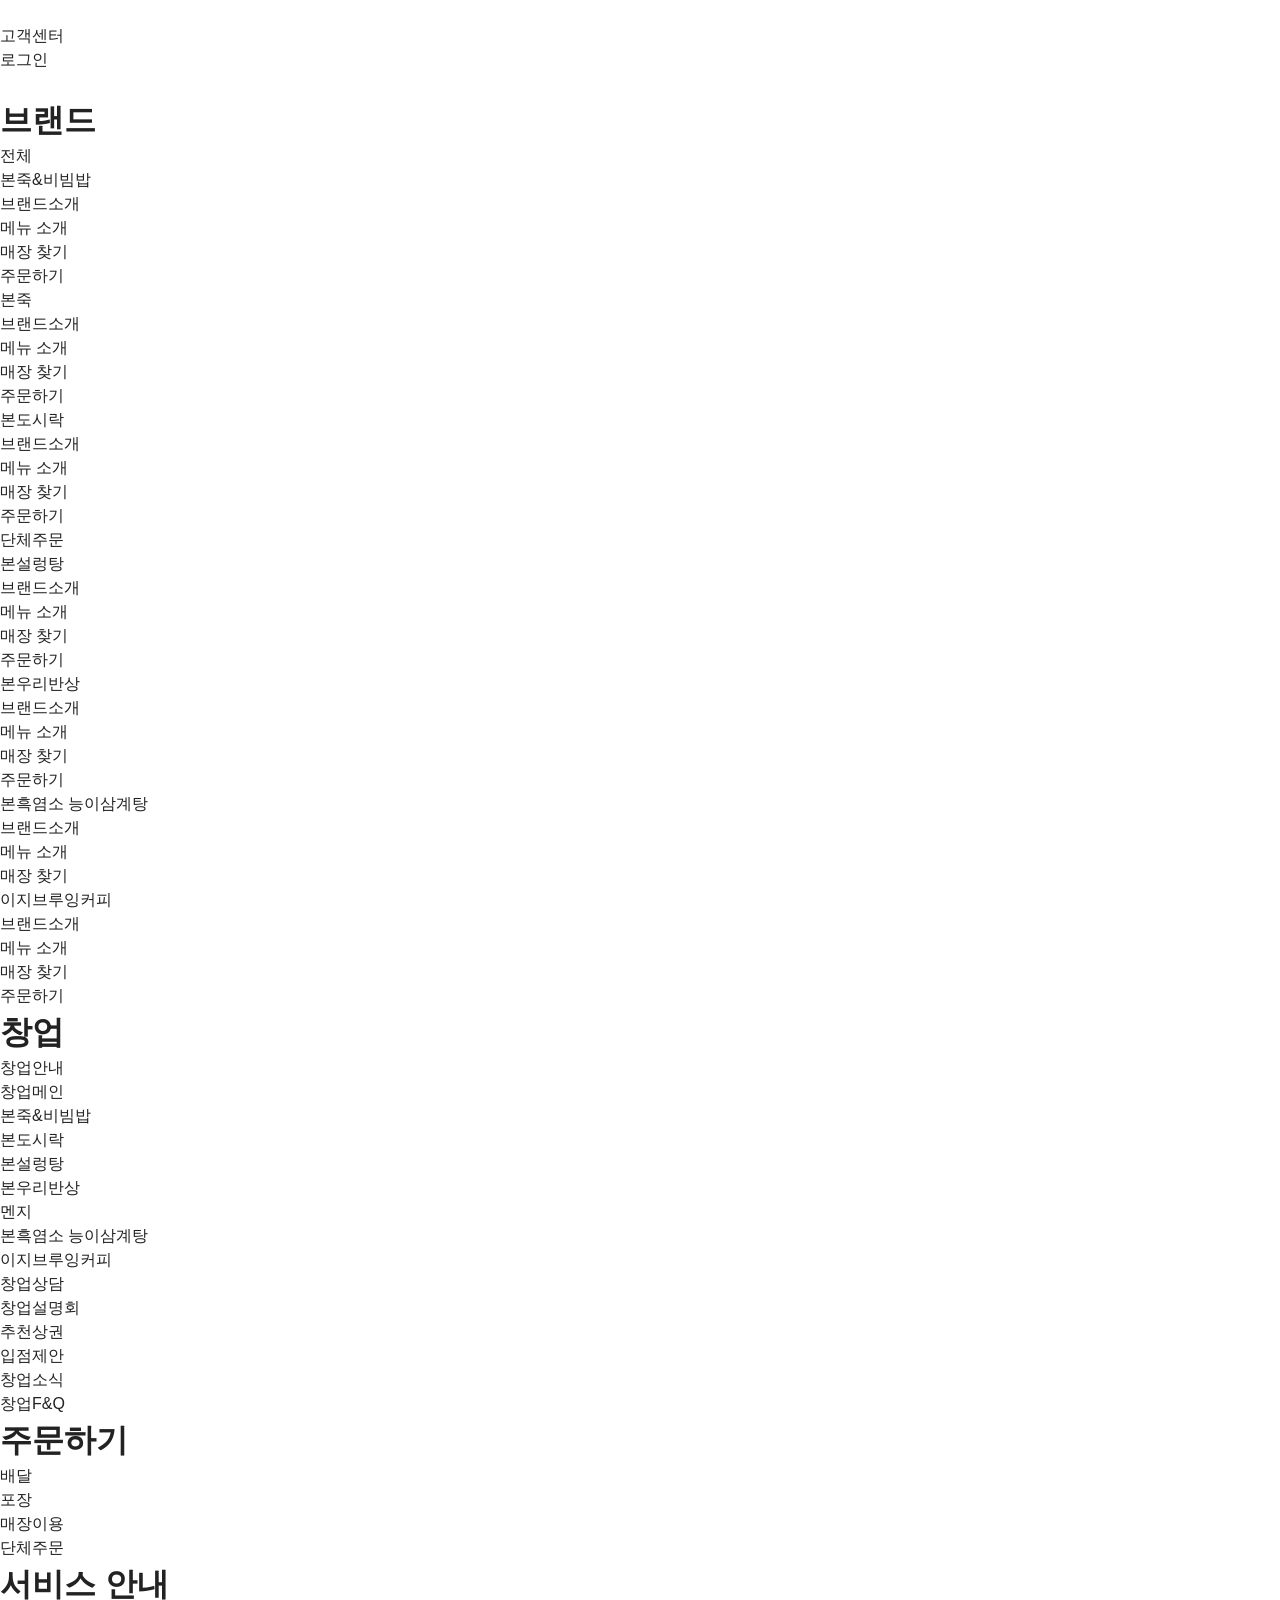
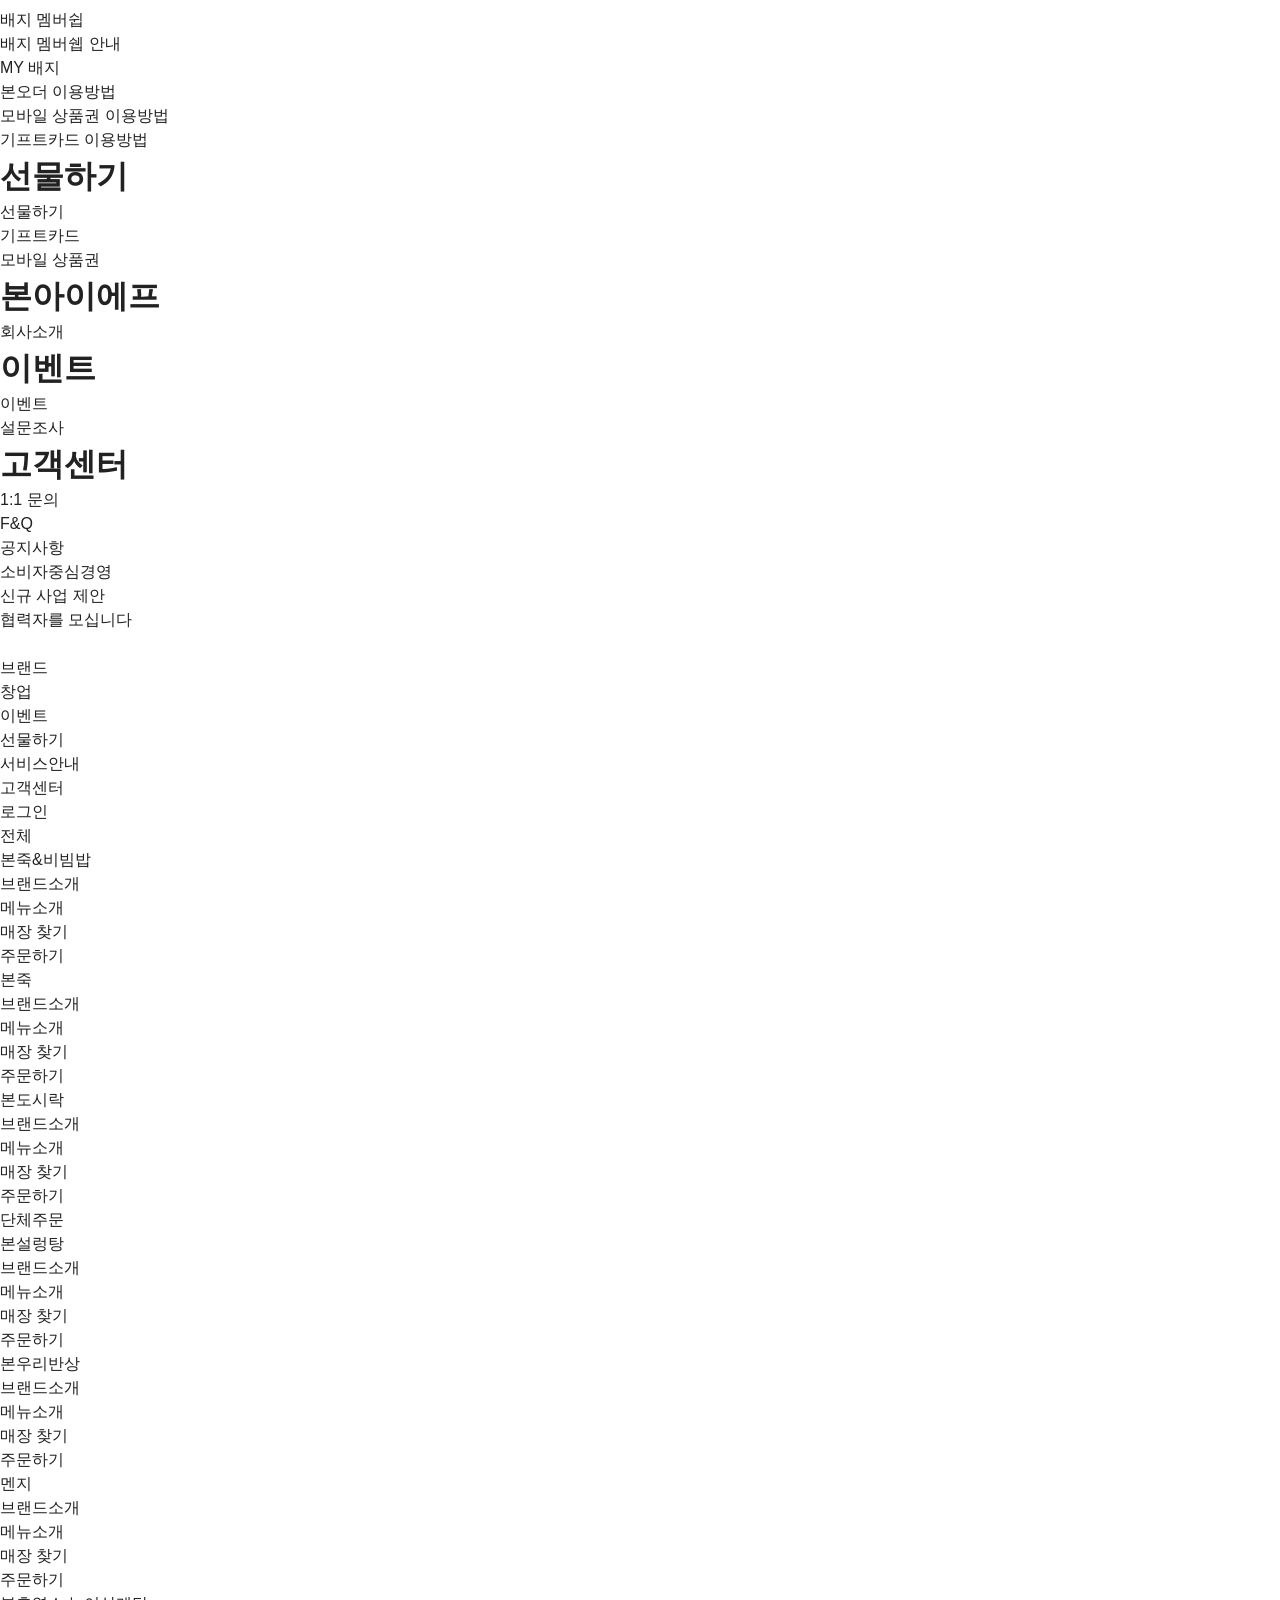
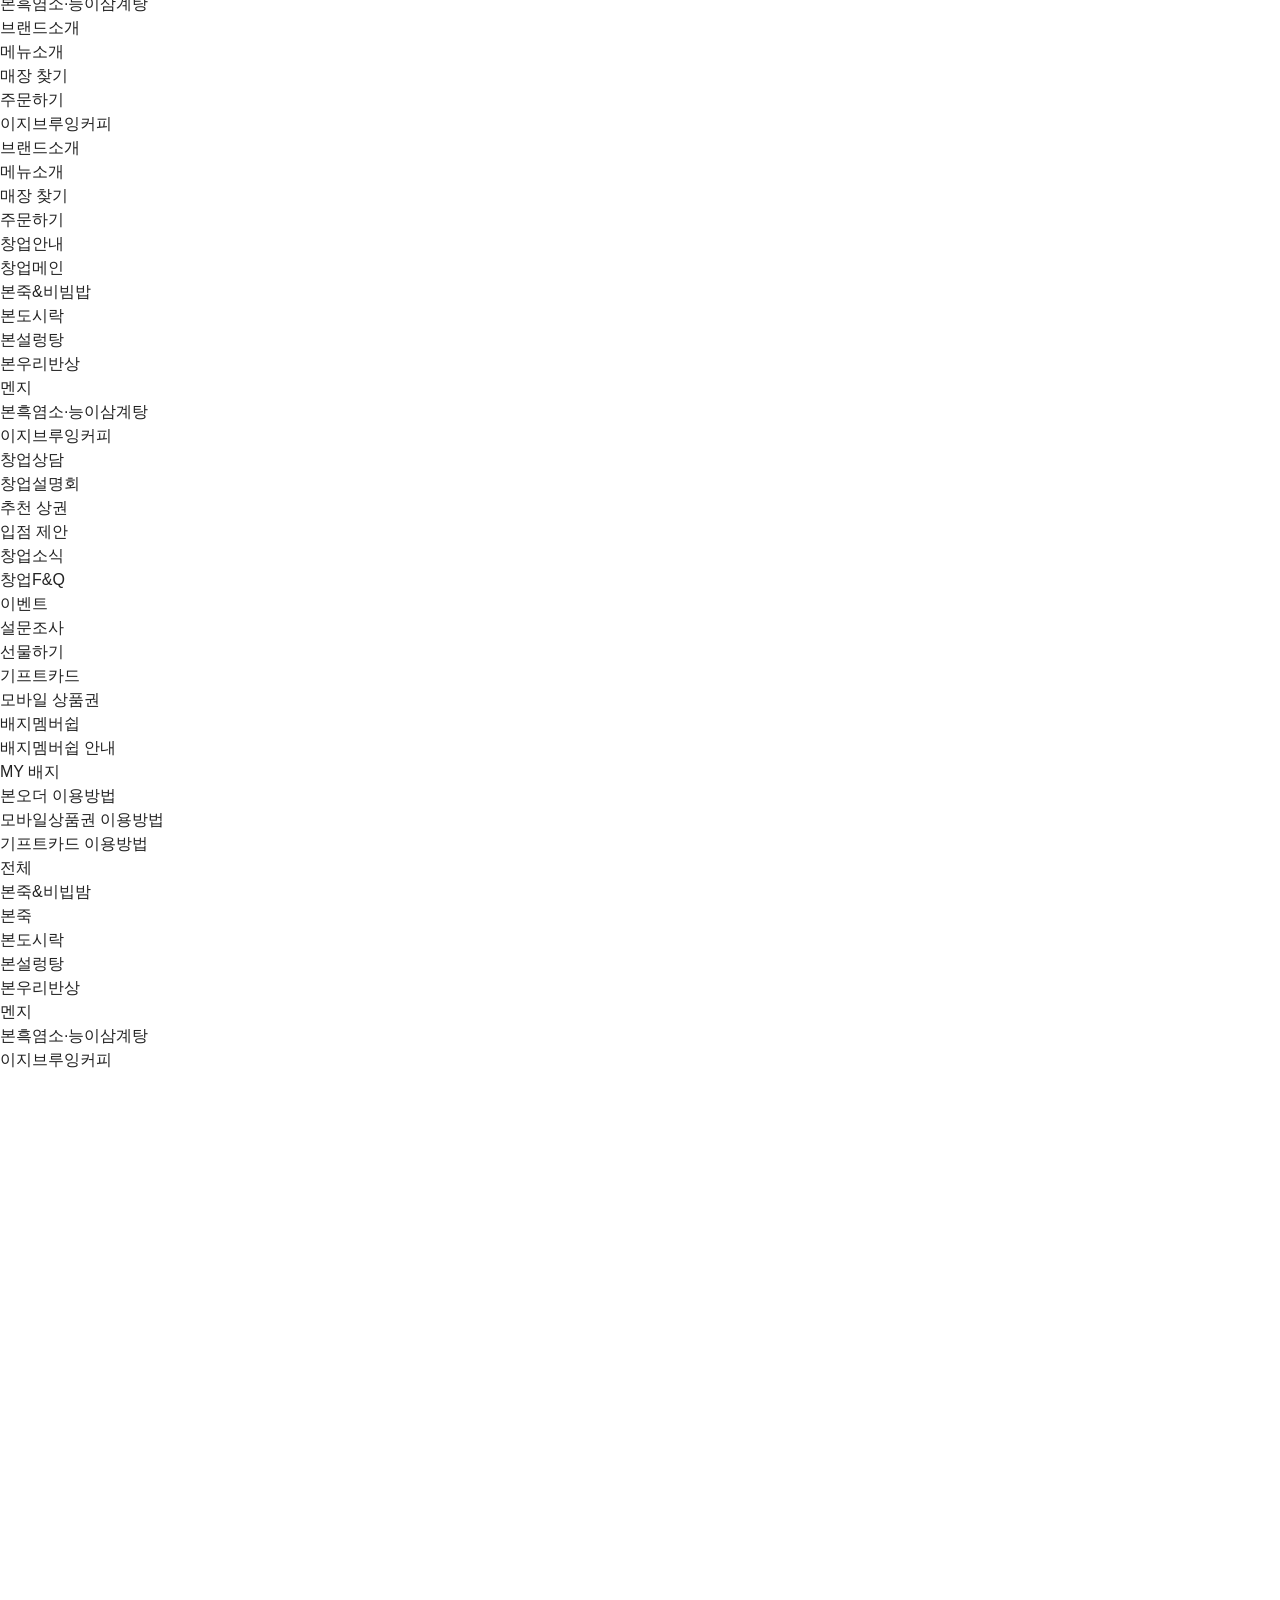
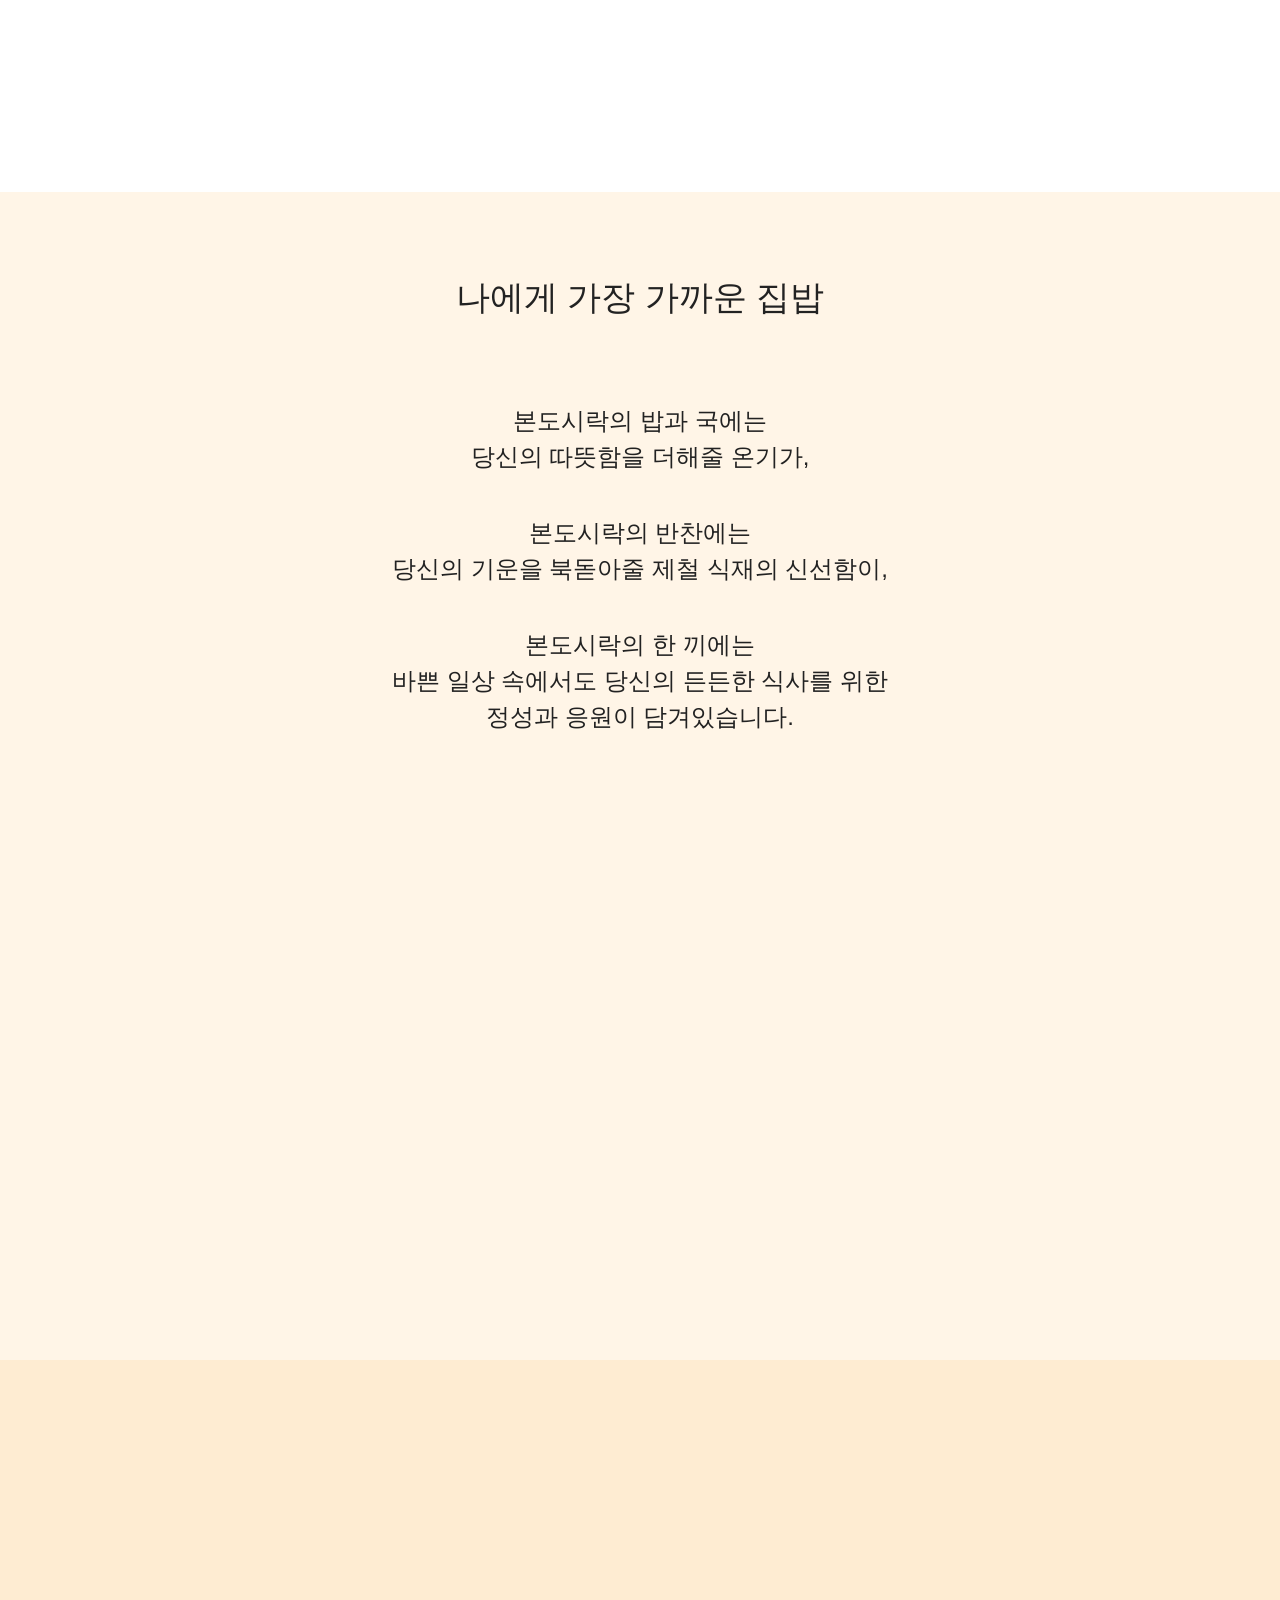
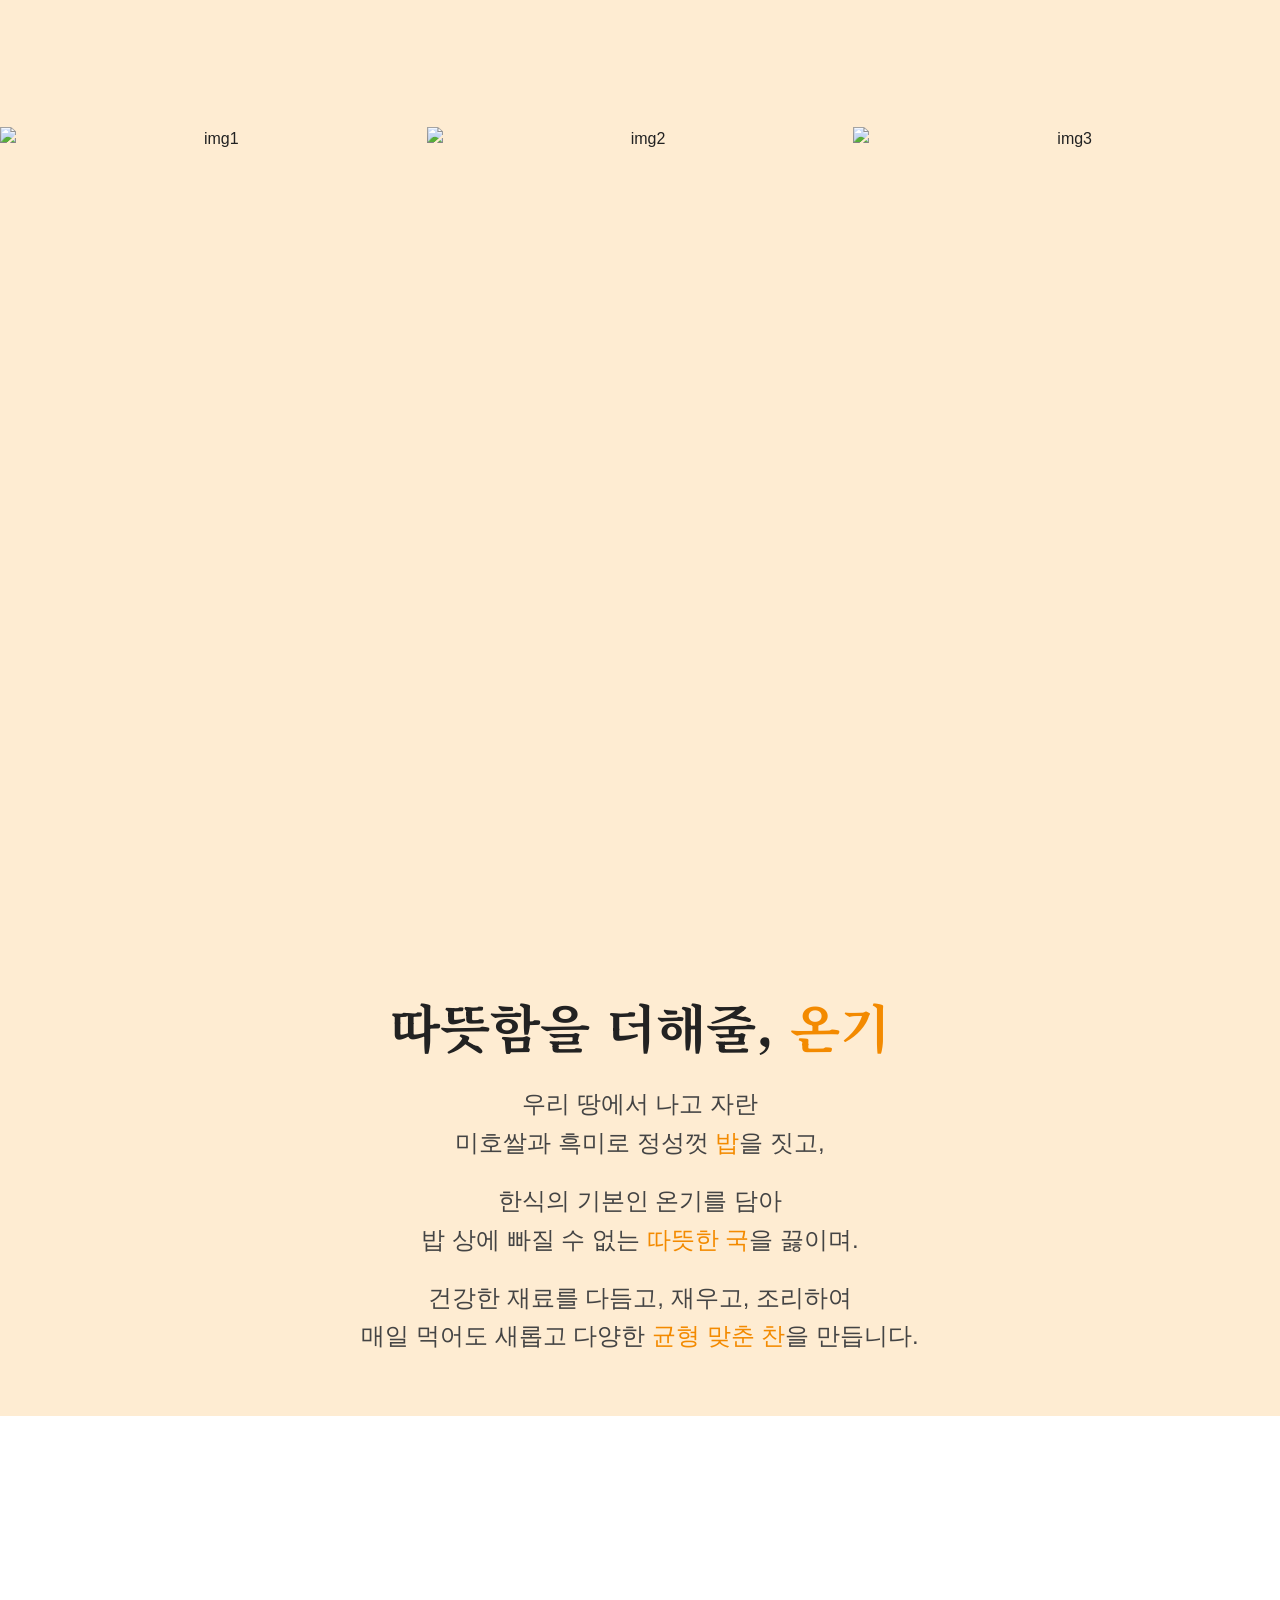
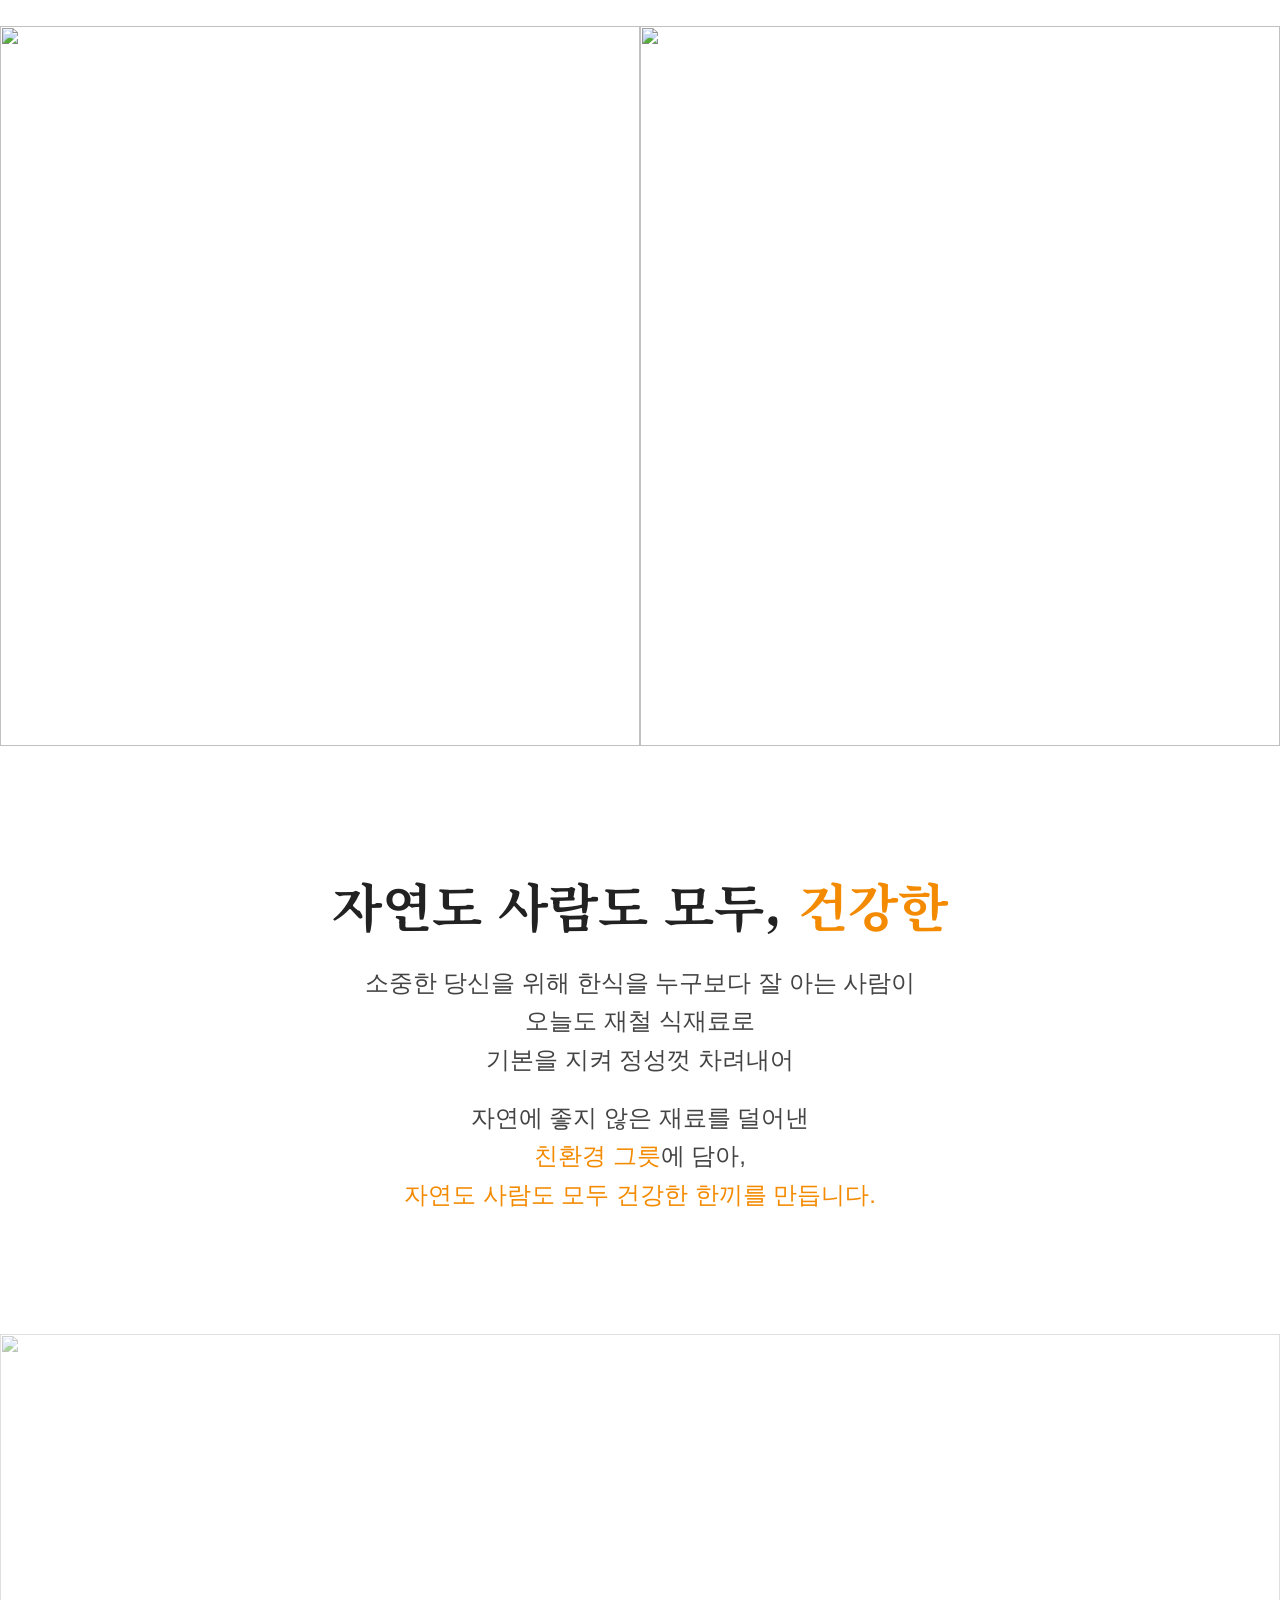
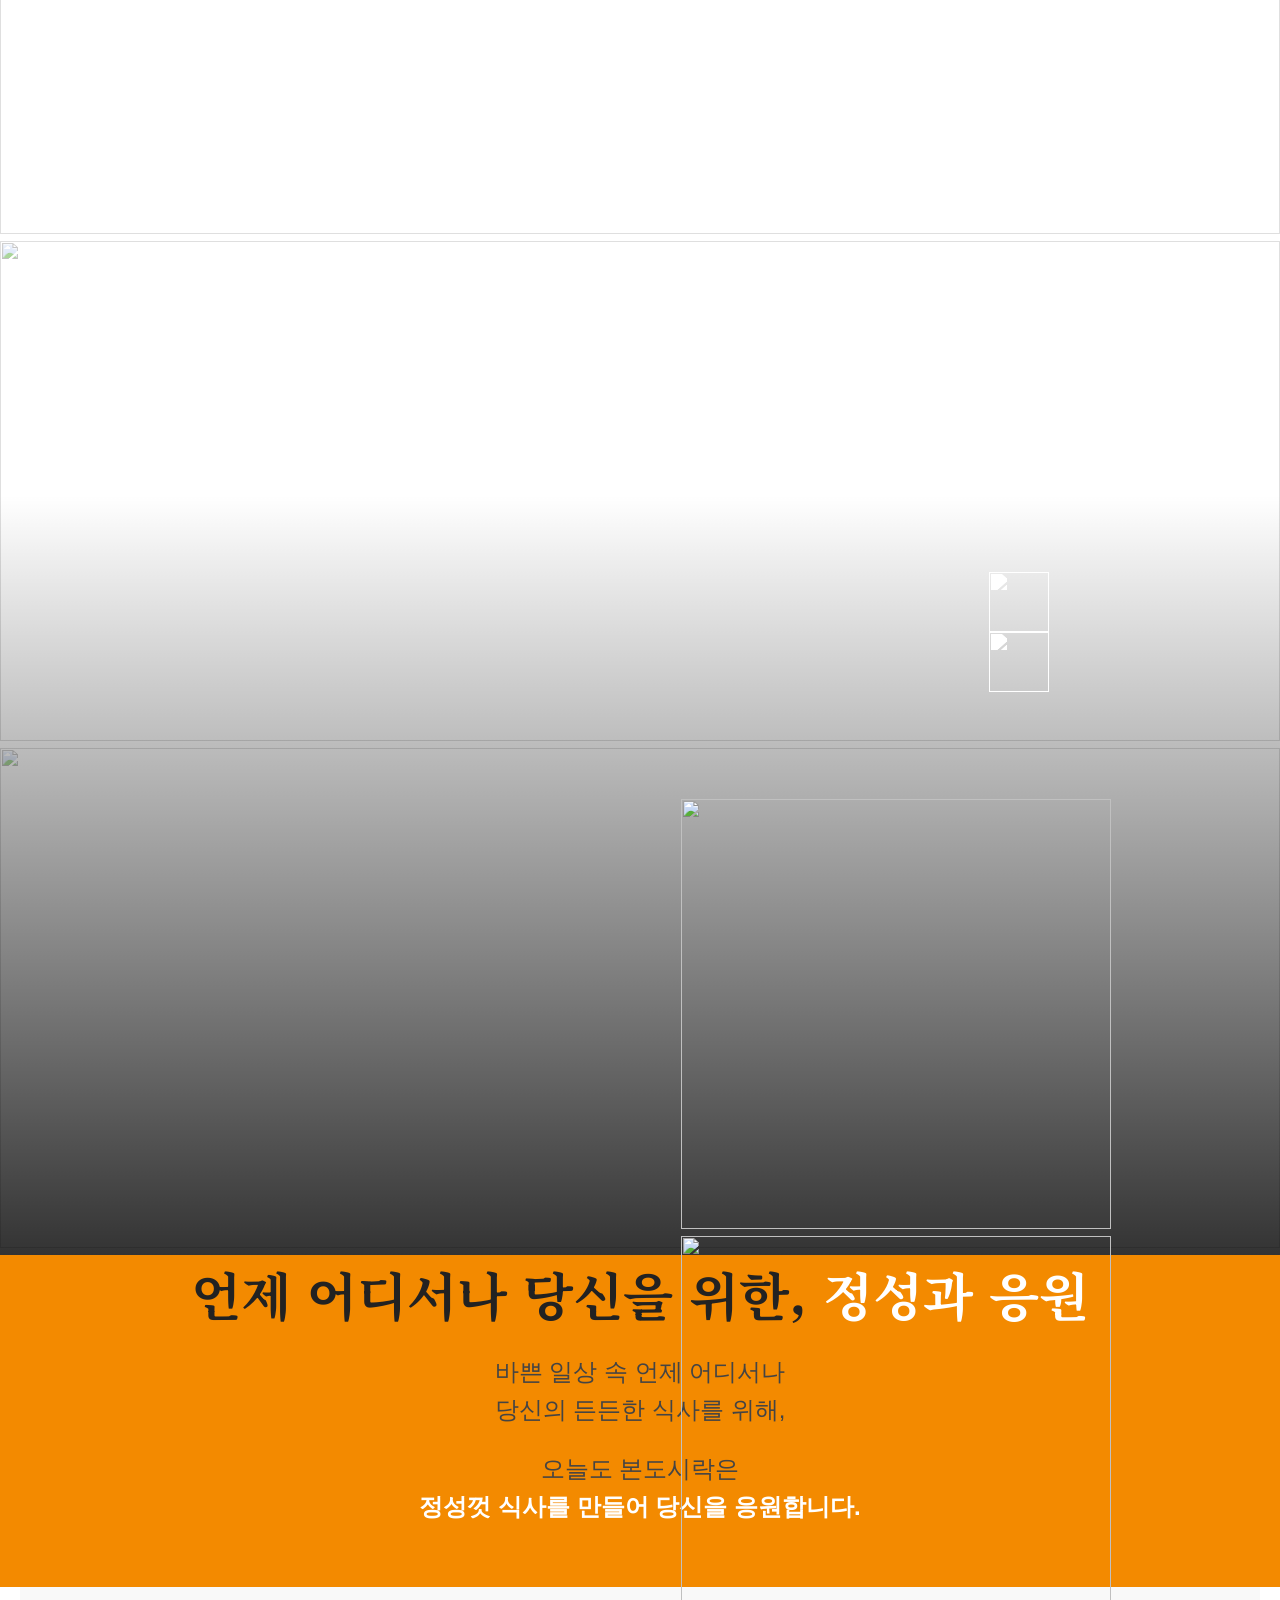
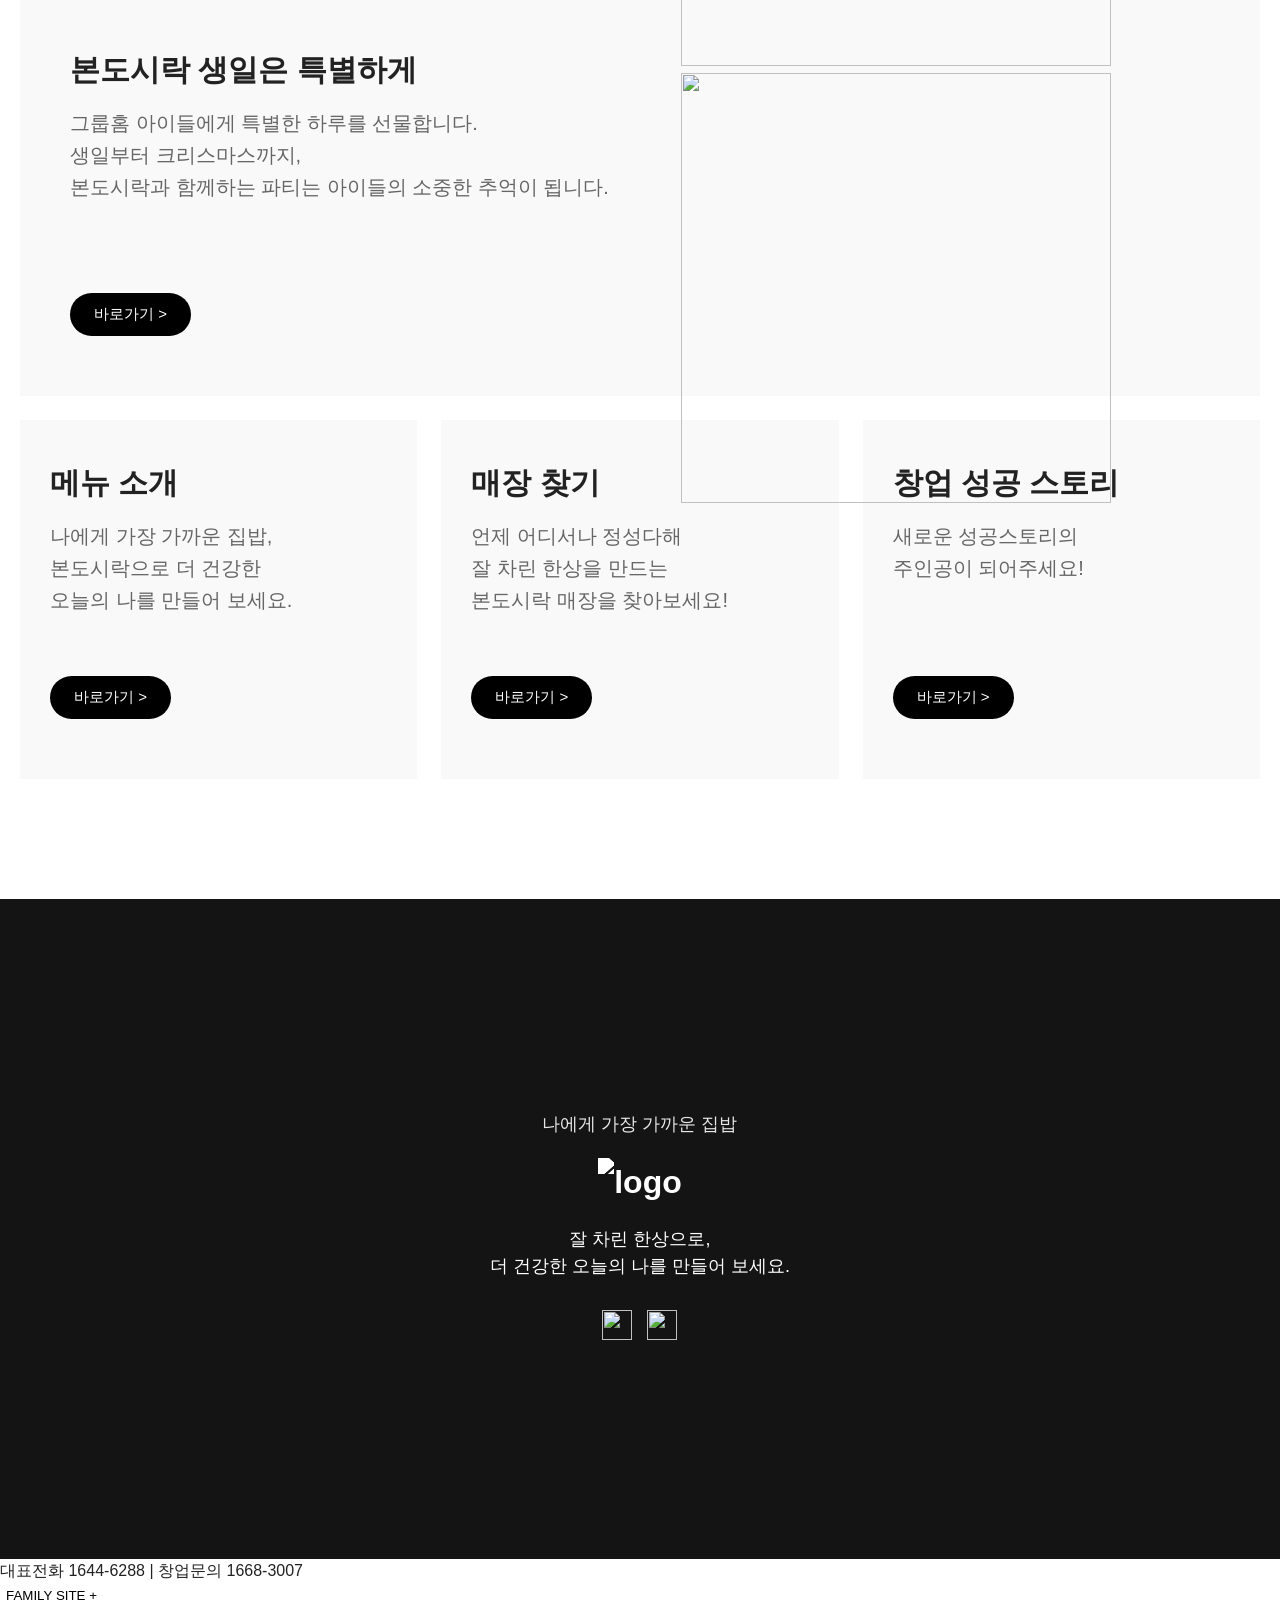
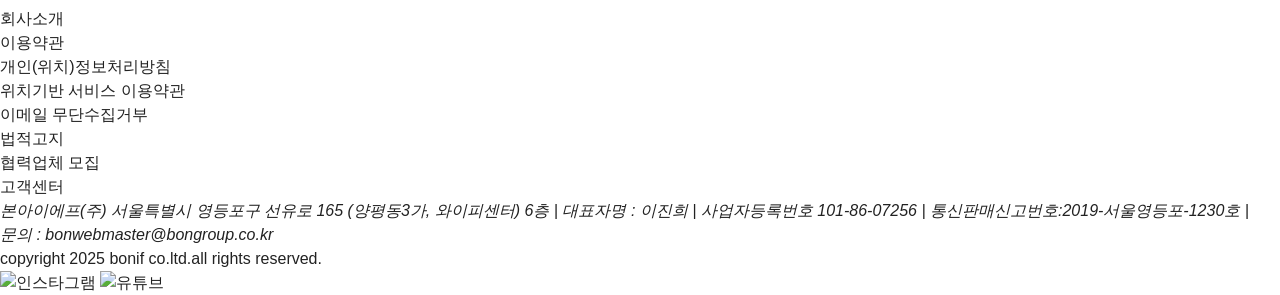
==== commit b17c1d8d: "경로 수정" ====
--- a/brand/intro/index.html
+++ b/brand/intro/index.html
@@ -3,7 +3,7 @@
   <head>
     <meta charset="UTF-8" />
     <meta name="viewport" content="width=device-width, initial-scale=1.0" />
-    <link rel="icon" href="/global/assets/favicon.ico" />
+    <link rel="icon" href="/bon/global/assets/favicon.ico" />
 
     <title>본도시락 - 브랜드 소개</title>
         <!-- 폰트 및 리셋 불러오는 부분 -->
@@ -13,12 +13,12 @@
       href="https://fonts.googleapis.com/css2?family=Inter:ital,opsz,wght@0,14..32,100..900;1,14..32,100..900&family=Noto+Serif+KR:wght@200..900&display=swap"
       rel="stylesheet"
     />
-    <link rel="stylesheet" href="/global/styles/font.css" />
-    <link rel="stylesheet" href="/global/styles/reset.css" />
+    <link rel="stylesheet" href="/bon/global/styles/font.css" />
+    <link rel="stylesheet" href="/bon/global/styles/reset.css" />
 
     <!-- 헤더 관련 -->
-    <script src="/main.js" defer></script>
-    <link rel="stylesheet" href="/styles.css" />
+    <script src="/bon/main.js" defer></script>
+    <link rel="stylesheet" href="/bon/styles.css" />
     
     <!-- 페이지별로 필요한 스타일과 스크립트 불러오는 부분 -->
     <link rel="stylesheet" href="./styles/styles.css" />
@@ -41,13 +41,13 @@
       <div class="top-box">
         <div class="top-inner">
           <div class="logo-box">
-            <img src="/global/assets/logo2.svg" alt="" />
+            <img src="/bon/global/assets/logo2.svg" alt="" />
           </div>
           <div class="btn-box">
             <ul class="btn-area">
               <li>고객센터</li>
               <li>로그인</li>
-              <img id="closeBtn" src="/global/assets/close.svg" alt="" />
+              <img id="closeBtn" src="/bon/global/assets/close.svg" alt="" />
             </ul>
           </div>
         </div>
@@ -221,8 +221,8 @@
       <div class="header-cont">
         <div class="inner-wrap">
           <div class="top1">
-            <a href="/brand/menu">
-              <img src="/global/assets/logo2.svg" alt="" />
+            <a href="/bon/brand/menu">
+              <img src="/bon/global/assets/logo2.svg" alt="" />
             </a>
           </div>
           <div class="top2">
@@ -273,11 +273,11 @@
           <li>
             본도시락
             <ul class="sub-menu2">
-              <li><a href="/brand/intro">브랜드소개</a></li>
-              <li><a href="/brand/menu">메뉴소개</a></li>
-              <li><a href="/brand/store">매장 찾기</a></li>
-              <li><a href="/order/type">주문하기</a></li>
-              <li><a href="/group/info">단체주문</a></li>
+              <li><a href="/bon/brand/intro">브랜드소개</a></li>
+              <li><a href="/bon/brand/menu">메뉴소개</a></li>
+              <li><a href="/bon/brand/store">매장 찾기</a></li>
+              <li><a href="/bon/order/type">주문하기</a></li>
+              <li><a href="/bon/group/info">단체주문</a></li>
             </ul>
           </li>
           <li>
@@ -697,7 +697,7 @@
                 오늘의 나를 만들어 보세요.
               </p>
               </div>
-              <button class="main_btn" onclick="window.open('/brand/menu/')">
+              <button class="main_btn" onclick="window.open('/bon/brand/menu/')">
                 <span class="body4">바로가기 ></span>
               </button> 
             </div>
@@ -715,7 +715,7 @@
                 본도시락 매장을 찾아보세요!
               </p>
               </div>
-              <button class="main_btn" onclick="window.open('/brand/store/')">
+              <button class="main_btn" onclick="window.open('/bon/brand/store/')">
                 <span class="body4">바로가기 ></span>
               </button> 
             </div>
@@ -861,14 +861,14 @@
 
         <div class="footer-sns">
           <a href="https://www.instagram.com/" target="_blank" class="icon-ig">
-            <img src="/global/assets/인스타 로고.png" alt="인스타그램" />
+            <img src="/bon/global/assets/인스타 로고.png" alt="인스타그램" />
           </a>
           <a
             href="https://www.youtube.com/results?search_query=%EB%B3%B8%EC%A3%BD"
             target="_blank"
             class="icon-yt"
           >
-            <img src="/global/assets/그 뭐야 유튜브 로고.png" alt="유튜브" />
+            <img src="/bon/global/assets/그 뭐야 유튜브 로고.png" alt="유튜브" />
           </a>
         </div>
       </div>
